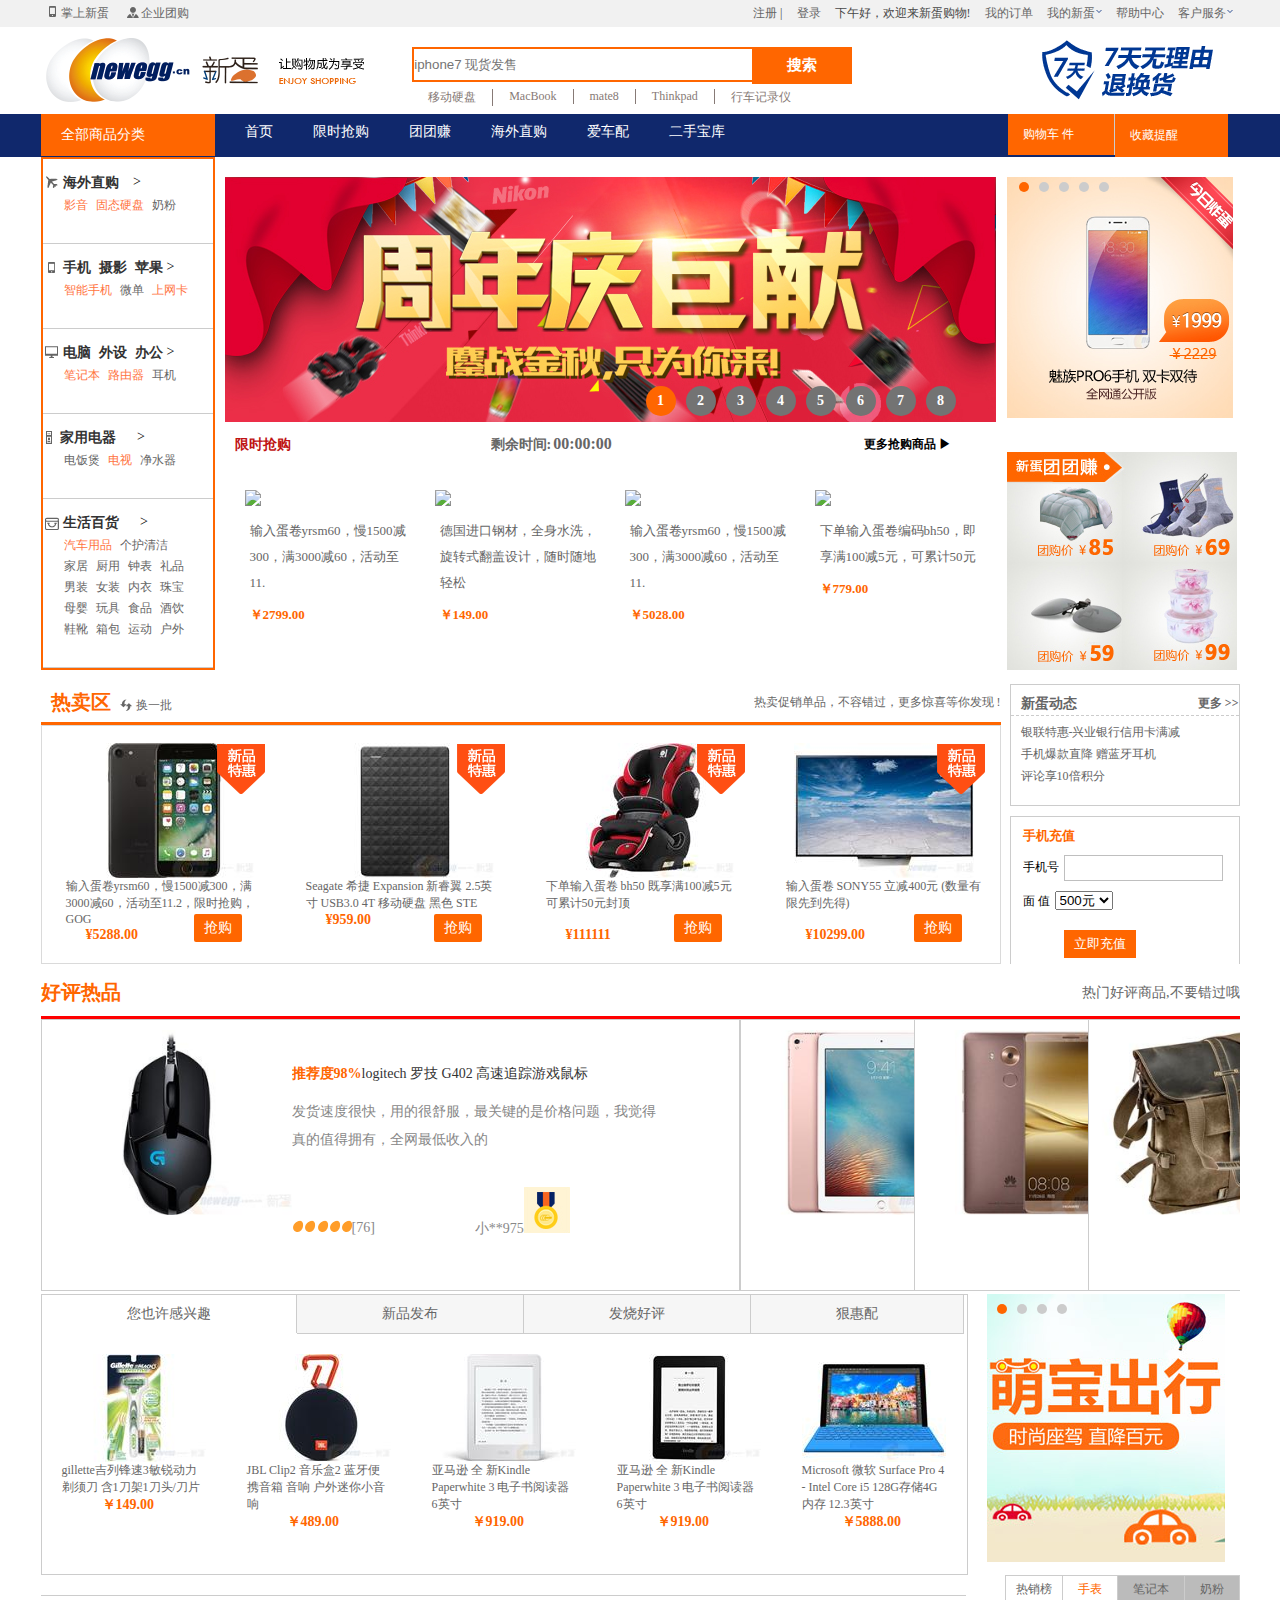
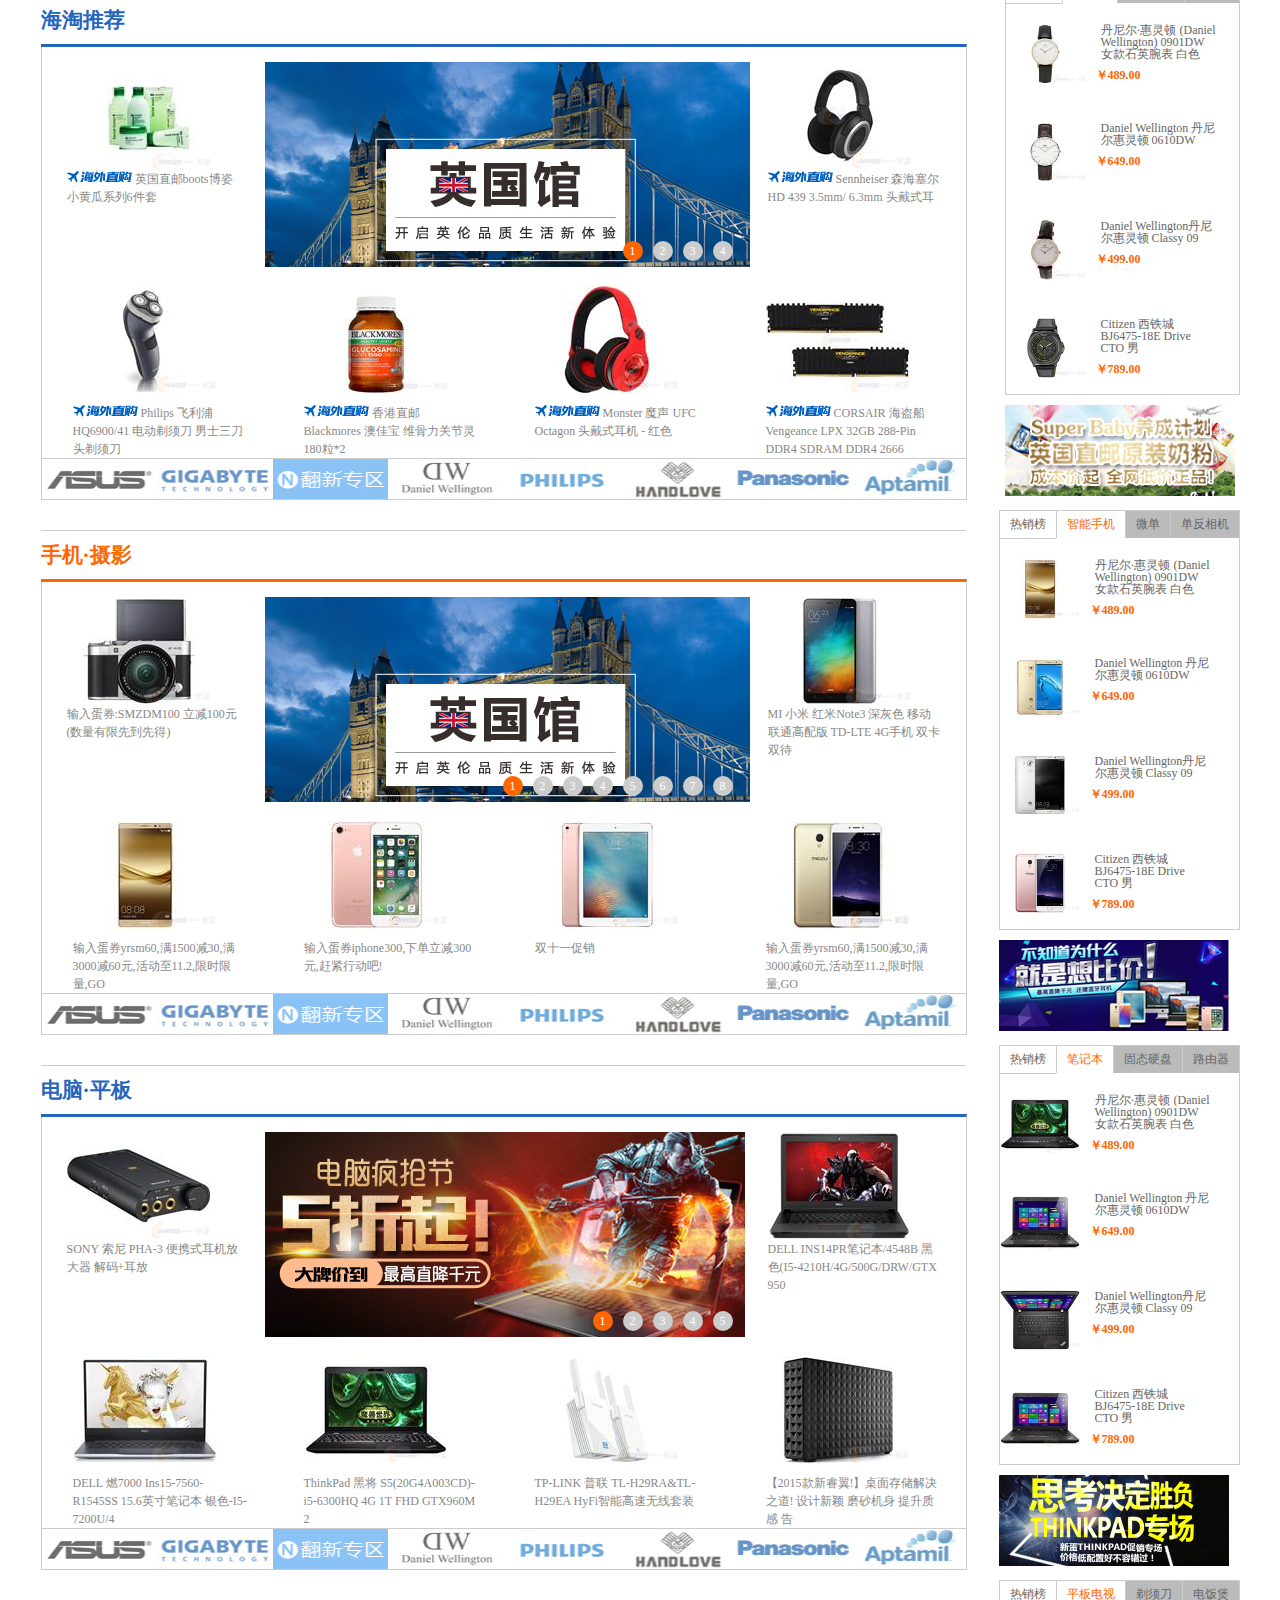
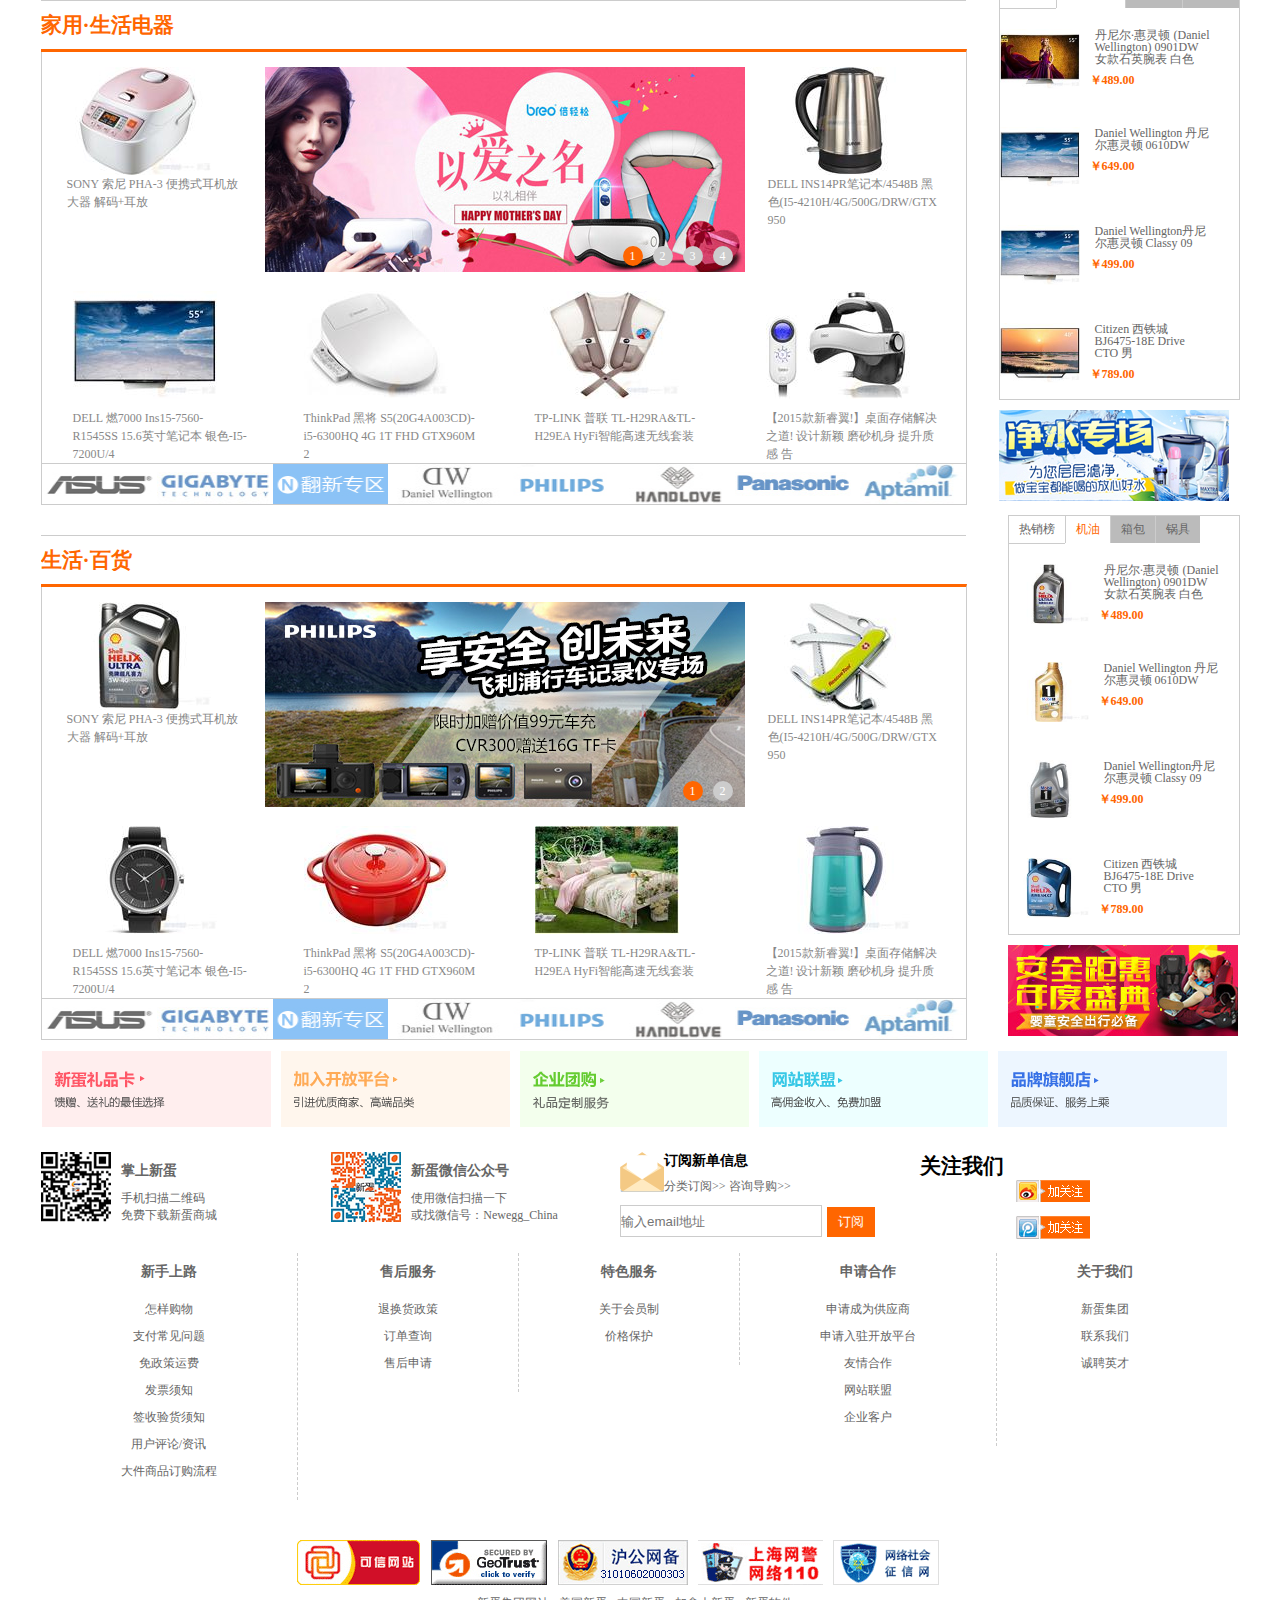
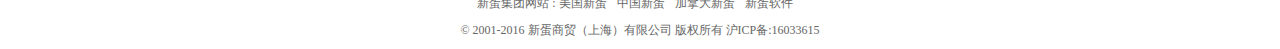
==== NewEgg/index.html @ 490540d7 "第一次提交" ====
<!DOCTYPE html>
<html>

	<head>
		<meta charset="utf-8" />
		<title>首页</title>
		<link rel="stylesheet" type="text/css" href="css/main.css" />
		<link rel="stylesheet" type="text/css" href="css/public.css" />
	</head>

	<body>
		<div id="header" style="cursor: pointer;">
			<div id="fw">
				<p class="a1">400-820-4400</p>
				<p class="a2">021-67072999</p>
				<p class="a3">每天9:00-18:00</p>
				<span class="a4">在线咨询</span>
				<span class="a5">邮寄我们</span>
			</div>
			<div id="myd">
				<p>请
					<a href="logIn.html">登录</a>后查看</p>
			</div>
			<div class="a1">
				<div class="center">
					<ul class="b1">
						<li class="c1">
							<a>掌上新蛋</a>
						</li>
						<li class="c2">
							<a>企业团购</a>
						</li>
					</ul>
					<ul class="b2">
						<li class="c1" id="fw1">
							<a>客户服务</a><img src="img/public/p1.png" /></li>
						<li>
							<a>帮助中心</a>
						</li>
						<li class="c2" id="myd1">
							<a>我的新蛋</a><img src="img/public/p1.png" /></li>
						<li>
							<a>我的订单</a>
						</li>
						<li>下午好，欢迎来新蛋购物!</li>
						<li>
							<a href="logIn.html">登录</a>
						</li>
						<li>
							<a href="register.html">注册</a>&nbsp;|</li>
					</ul>
				</div>
			</div>
			<div class="a2">
				<div class="center">
					<div class="b1">
						<input class="c1" type="text" placeholder="iphone7 现货发售" />
						<input class="c2" type="button" value="搜索" />
					</div>
					<div class="b2">
						<ul>
							<li>
								<a>移动硬盘</a>
							</li>
							<li>
								<a>MacBook</a>
							</li>
							<li>
								<a>mate8</a>
							</li>
							<li>
								<a>Thinkpad</a>
							</li>
							<li class="c1">
								<a>行车记录仪</a>
							</li>
						</ul>
					</div>
				</div>
			</div>
		</div>
		<div id="main">
			<div class="a1">
				<div class="center">
					<p>全部商品分类</p>
					<ul id="tz">
						<li>
							<a href="#">首页</a>
						</li>
						<li>
							<a href="shoppingList.html">限时抢购</a>
						</li>
						<li>
							<a href="shoppingList.html">团团赚</a>
						</li>
						<li>
							<a href="shoppingList.html">海外直购</a>
						</li>
						<li>
							<a href="shoppingList.html">爱车配</a>
						</li>
						<li>
							<a href="shoppingList.html">二手宝库</a>
						</li>
					</ul>
					<span class="b1"><a href="car.html">购物车&nbsp;件</a></span>
					<span class="b2">收藏提醒</span>
				</div>
			</div>
		</div>
		<div id="content">
			<div class="center">
				<div id="form">
					<div class="listBox listBox0"></div>
					<div class="listBox listBox1"></div>
					<div class="listBox listBox2"></div>
					<div class="listBox listBox3"></div>
					<div class="listBox listBox4"></div>
				</div>
				<div class="a1">
					<div class="b1">
						<ul id="list">
							<li>
								<div>
									<img src="img/main/a1.png" />
									<a>海外直购</a>&nbsp;&nbsp;&nbsp;&gt;
								</div>
								<a class="c1 c2" href="javascript:;">影音</a>
								<a class="c1" href="javascript:;">固态硬盘</a>
								<a href="javascript:;">奶粉</a>
							</li>
							<li>
								<div>
									<img src="img/main/a2.png" />
									<a>手机</a>
									<a>摄影</a>
									<a>苹果</a>&gt;
								</div>
								<a class="c1 c2" href="javascript:;">智能手机</a>
								<a href="javascript:;">微单</a>
								<a class="c1" href="javascript:;">上网卡</a>
							</li>
							<li>
								<div>
									<img src="img/main/a3.png" />
									<a>电脑</a>
									<a>外设</a>
									<a>办公</a>&gt;
								</div>
								<a class="c1 c2" href="javascript:;">笔记本</a>
								<a class="c1" href="javascript:;">路由器</a>
								<a href="javascript:;">耳机</a>
							</li>
							<li>
								<div>
									<img src="img/main/a4.png" />
									<a>家用电器 </a>&nbsp;&nbsp;&nbsp;&ensp;&gt;
								</div>
								<a class="c2" href="javascript:;">电饭煲</a>
								<a class="c1" href="javascript:;">电视</a>
								<a href="javascript:;">净水器</a>
							</li>
							<li>
								<div>
									<img src="img/main/a5.png" />
									<a>生活百货</a>&nbsp;&nbsp;&nbsp;&ensp;&gt;
								</div>
								<a class="c1 c2" href="javascript:;">汽车用品</a>
								<a href="javascript:;">个护清洁</a>
								<br />
								<a class="c2" href="javascript:;">家居</a>
								<a href="javascript:;">厨用</a>
								<a href="javascript:;">钟表</a>
								<a href="javascript:;">礼品</a>
								<br />
								<a class="c2" href="javascript:;">男装</a>
								<a href="javascript:;">女装</a>
								<a href="javascript:;">内衣</a>
								<a href="javascript:;">珠宝</a>
								<br />
								<a class="c2" href="javascript:;">母婴</a>
								<a href="javascript:;">玩具</a>
								<a href="javascript:;">食品</a>
								<a href="javascript:;">酒饮</a>
								<br />
								<a class="c2" href="javascript:;">鞋靴</a>
								<a href="javascript:;">箱包</a>
								<a href="javascript:;"> 运动</a>
								<a href="javascript:;">户外</a>
								<br />
							</li>
						</ul>
					</div>
					<div class="b2">
						<div class="c1">
							<div class="d1">
								<img id="pic" src="img/main/banner1.png" />
							</div>
							<div class="d2">
								<ul id="list1">
									<li style="background: #FF6600;">1</li>
									<li>2</li>
									<li>3</li>
									<li>4</li>
									<li>5</li>
									<li>6</li>
									<li>7</li>
									<li>8</li>
								</ul>
							</div>
						</div>
						<div class="c2">
							<div class="d1">
								<span class="e1">限时抢购</span>
								<span class="e2">剩余时间:</span>
								<span id="qg"></span>
								<a href="shoppingList.html">更多抢购商品 ▶</a>
							</div>
							<div id="count" class="d2"></div>
						</div>
					</div>
					<div class="b3">
						<div class="c1">
							<div class="d1">
								<img id="pic2" src="img/main/right1.png" />
							</div>
							<div class="d2">
								<ul id="list2">
									<li style="background: #FF6600;"></li>
									<li></li>
									<li></li>
									<li></li>
									<li></li>
								</ul>
							</div>
						</div>
						<div class="c2">
							<img src="img/main/right6.png" />
						</div>
					</div>
				</div>
				<div class="a2">
					<div class="hotLeft">
						<h2>
							热卖区
							<a id="other" href="javascript:;">
								换一批
							</a>
							<span>
								热卖促销单品，不容错过，更多惊喜等你发现 !
							</span>
						</h2>
						<div class="hotPic">
							<ul>
								<li id="none">
									<span class="iconR">
										<img src="img/hotWord/xpth.png"/>
									</span>
									<p class="img">
										<img src="img/main/hot1.png" />
									</p>
									<p class="title">
										<a href="detail.html">
											输入蛋卷yrsm60，慢1500减300，满3000减60，活动至11.2，限时抢购，GOG
										</a>
									</p>
									<p class="price">¥5288.00</p>
									<a href="javascript:;" class="buy">
										抢购
									</a>
								</li>
								<li>
									<span class="iconR">
										<img src="img/hotWord/xpth.png"/>
									</span>
									<p class="img">
										<img src="img/main/hot2.png" />
									</p>
									<p class="title">
										<a href="javascript:;">
											Seagate 希捷 Expansion 新睿翼 2.5英寸 USB3.0 4T 移动硬盘 黑色 STE
										</a>
									</p>
									<p class="price">¥959.00</p>
									<a href="javascript:;" class="buy">
										抢购
									</a>
								</li>
								<li>
									<span class="iconR">
										<img src="img/hotWord/xpth.png"/>
									</span>
									<p class="img">
										<img src="img/main/hot3.png" />
									</p>
									<p class="title" style="padding-bottom: 15px;">
										<a href="javascript:;">
											下单输入蛋卷 bh50 既享满100减5元 可累计50元封顶
										</a>
									</p>
									<p class="price">¥111111</p>
									<a href="javascript:;" class="buy">
										抢购
									</a>
								</li>
								<li>
									<span class="iconR">
										<img src="img/hotWord/xpth.png"/>
									</span>
									<p class="img">
										<img src="img/main/hot4.png" />
									</p>
									<p class="title" style="padding-bottom: 15px;">
										<a href="javascript:;">
											输入蛋卷 SONY55 立减400元 (数量有限先到先得)
										</a>
									</p>
									<p class="price">¥10299.00</p>
									<a href="javascript:;" class="buy">
										抢购
									</a>
								</li>
								<li>
									<span class="iconR">
										<img src="img/hotWord/xpth.png"/>
									</span>
									<p class="img">
										<img src="img/main/hot5.png" />
									</p>
									<p class="title" style="padding-bottom: 15px;">
										<a href="javascript:;">
											FUJIFILM 富士 X-T2 XF 18-55mm 微单电套机 2430万像素 4K镁合金防
										</a>
									</p>
									<p class="price">¥13200.00</p>
									<a href="javascript:;" class="buy">
										抢购
									</a>
								</li>
							</ul>
						</div>
					</div>
					<div class="hotRight">
						<div class="newThing">
							<h5>
								新蛋动态
								<a href="javascript:;">
									更多 >>
								</a>
							</h5>
							<ul>
								<li>
									<a href="javascript:;">
										银联特惠-兴业银行信用卡满减
									</a>
								</li>
								<li>
									<a href="javascript:;">
										手机爆款直降 赠蓝牙耳机
									</a>
								</li>
								<li>
									<a href="javascript:;">
										评论享10倍积分
									</a>
								</li>
							</ul>
						</div>
						<div class="telCharge">
							<p class="tit">
								手机充值
							</p>
							<p class="num">
								<span>
									手机号
								</span>
								<input type="text" id="" value="" />
							</p>
							<p class="money">
								<span>
									面&nbsp;值
								</span>
								<span>
									<select name="">
										<option value="">500元</option>
										<option value="">300元</option>
										<option value="">200元</option>
										<option value="">100元</option>
										<option value="">50元</option>
										<option value="">20元</option>
										<option value="">10元</option>
									</select>
								</span>
							</p><br />
							<input type="button" class="btn" value="立即充值" />
						</div>
					</div>
				</div>
				<div class="a3">
					<div class="b1">
						<span class="c1">好评热品</span>
						<span class="c2">热门好评商品,不要错过哦</span>
					</div>
					<div class="b2" id="hot">
						<div class="c1">
							<div class="d1">
								<img src="img/main/hp1.png" />
							</div>
							<div class="d2">
								<p>
									<span class="e1">推荐度98%</span> logitech 罗技 G402 高速追踪游戏鼠标
								</p>
								<span>发货速度很快，用的很舒服，最关键的是价格问题，我觉得真的值得拥有，全网最低收入的</span>
								<span class="e2"><img src="img/main/hp5.png"/>[76]</span>
								<span class="e3">小**975<img src="img/main/tb.png" /></span>
							</div>
						</div>
						<div class="c2">
							<div class="d1">
								<img src="img/main/hp2.png" />
							</div>
							<div class="d2">
								<p>
									<span class="e1">推荐度100%</span> Apple 苹果 iPad Pro WLAN版 9.7英寸 128...
								</p>
								<span>包装非常好，非常漂亮的东西！第一次用苹果家的东西，对系统还不太熟悉，但是用起来非常流畅。游戏玩起来很好。屏幕大看起来也舒服。电量也十分充足!重要的是送货好快，第二天早上就收到了</span>
								<span class="e2"><img src="img/main/hp5.png"/>[76]</span>
								<span class="e3">小**975<img src="img/main/tb.png" /></span>
							</div>
						</div>
						<div class="c3">
							<div class="d1">
								<img src="img/main/hp3.png" />
							</div>
							<div class="d2">
								<p>
									<span class="e1">推荐度98%</span> logitech 罗技 G402 高速追踪游戏鼠标
								</p>
								<span>发货速度很快，用的很舒服，最关键的是价格问题，我觉得真的值得拥有，全网最低收入的</span>
								<span class="e2"><img src="img/main/hp5.png"/>[76]</span>
								<span class="e3">小**975<img src="img/main/tb.png" /></span>
							</div>
						</div>
						<div class="c4">
							<div class="d1">
								<img src="img/main/hp4.png" />
							</div>
							<div class="d2">
								<p>
									<span class="e1">推荐度98%</span> logitech 罗技 G402 高速追踪游戏鼠标
								</p>
								<span>发货速度很快，用的很舒服，最关键的是价格问题，我觉得真的值得拥有，全网最低收入的</span>
								<span class="e2"><img src="img/main/hp5.png"/>[76]</span>
								<span class="e3">小**975<img src="img/main/tb.png" /></span>
							</div>
						</div>

					</div>
				</div>
				<div class="a4">
					<div class="b1" id="go">
						<div class="c1">
							<ul id="aul">
								<li class="d1">您也许感兴趣</li>
								<li>新品发布</li>
								<li>发烧好评</li>
								<li>狠惠配</li>
							</ul>
						</div>
						<div id="hotgoods" class="c2">
							<div class="d1">
								<div class="e1">
									<img src="img/main/hotgoods1.png" />
									<p>gillette吉列锋速3敏锐动力剃须刀 含1刀架1刀头/刀片</p>
									<span>￥149.00</span>
								</div>
								<div class="e2">
									<img src="img/main/hotgoods2.png" />
									<p>JBL Clip2 音乐盒2 蓝牙便携音箱 音响 户外迷你小音响 </p>
									<span>￥489.00</span>
								</div>
								<div class="e3">
									<img src="img/main/hotgoods3.png" />
									<p>亚马逊 全 新Kindle Paperwhite 3 电子书阅读器 6英寸 </p>
									<span>￥919.00</span>
								</div>
								<div class="e4">
									<img src="img/main/hotgoods4.png" />
									<p>亚马逊 全 新Kindle Paperwhite 3 电子书阅读器 6英寸</p>
									<span>￥919.00</span>
								</div>
								<div class="e5">
									<img src="img/main/hotgoods5.png" />
									<p>Microsoft 微软 Surface Pro 4 - Intel Core i5 128G存储4G内存 12.3英寸</p>
									<span>￥5888.00</span>
								</div>
							</div>
							<div class="d2">
								<div class="e1">
									<img src="img/main/hotgoods6.png" />
									<p>Canon 佳能 EOS 80D 单反相机 含 EF-S 18-135mm f/</p>
									<span>￥8569.00</span>
								</div>
								<div class="e2">
									<img src="img/main/hotgoods7.png" />
									<p>APPLE 苹果 iPhone7 A1660 银色 128G 移动联通电信4G </p>
									<span>￥5988.00</span>
								</div>
								<div class="e3">
									<img src="img/main/hotgoods8.png" />
									<p>Lowepro 乐摄宝 DroneGuard Kit 运动摄影包 棕色 可装</p>
									<span>￥599.00</span>
								</div>
								<div class="e4">
									<img src="img/main/hotgoods9.png" />
									<p>JmGO 坚果 G1S 智能高清 家用投影机(3D投影电视 微型投影仪 智能影院)</p>
									<span>￥3349.00</span>
								</div>
								<div class="e5">
									<img src="img/main/hotgoods10.png" />
									<p>PHILIPS 飞利浦 剃须刀 RQ1150</p>
									<span>￥24.60</span>
								</div>
							</div>
							<div class="d3">
								<div class="e1">
									<img src="img/main/hotgoods11.png" />
									<p>Beats Solo2 Wireless 头戴式贴耳蓝牙耳机 红色</p>
									<span>￥1599.00</span>
								</div>
								<div class="e2">
									<img src="img/main/hotgoods12.png" />
									<p>Logitech 罗技 G900 有线/无线 双模式 游戏鼠标 RGB 鼠标</p>
									<span>￥819.00</span>
								</div>
								<div class="e3">
									<img src="img/main/hotgoods13.png" />
									<p>Apple Watch Sport Series 1 智能手表(42毫米银色铝金</p>
									<span>￥2488.00</span>
								</div>
								<div class="e4">
									<img src="img/main/hotgoods14.png" />
									<p>National Geographic 国家地理 NG A8121 非洲系列 中</p>
									<span>￥720.00</span>
								</div>
							</div>
							<div class="d4">
								<div class="e1">
									<img src="img/main/hotgoods15.png" />
									<p>Canon 佳能 EOS 80D 单反相机 含 EF-S 18-200mm f/</p>
									<span>￥8769.00</span>
								</div>
								<div class="e2">
									<img src="img/main/hotgoods16.png" />
									<p>Bose SoundLink Mini II 蓝牙无线音箱2代 - 白色</p>
									<span>￥1159.00</span>
								</div>
							</div>
						</div>
					</div>
					<div class="b2">
						<ul id="l" class="c1">
							<li class="d1"></li>
							<li></li>
							<li></li>
							<li></li>
						</ul>
						<img id="goo" src="img/main/l1.png" />
					</div>
				</div>
				<div class="a5">
					<div class="b1">
						<h2>海淘推荐</h2>
						<div class="c1">
							<div class="d1">
								<ul>
									<li>
										<img class="e1" src="img/main/ht1.jpg" />
										<p><img src="img/main/ht0.png" />
											<a>英国直邮boots博姿小黄瓜系列6件套</a>
										</p>
									</li>
									<li id="ht" class="e2">
										<ul>
											<li class="f1">1</li>
											<li>2</li>
											<li>3</li>
											<li>4</li>
										</ul>
										<img src="img/main/lb1.jpg" />
									</li>
									<li class="e3">
										<img class="e1" src="img/main/ht2.jpg" />
										<p><img src="img/main/ht0.png" />
											<a> Sennheiser 森海塞尔 HD 439 3.5mm/ 6.3mm 头戴式耳</a>
										</p>
									</li>
								</ul>
							</div>
							<div class="d2">
								<ul>
									<li>
										<img class="e1" src="img/main/ht3.jpg" />
										<p><img src="img/main/ht0.png" />
											<a>Philips 飞利浦 HQ6900/41 电动剃须刀 男士三刀头剃须刀 </a>
										</p>
									</li>
									<li>
										<img class="e1" src="img/main/ht4.jpg" />
										<p><img src="img/main/ht0.png" />
											<a>香港直邮 Blackmores 澳佳宝 维骨力关节灵180粒*2</a>
										</p>
									</li>
									<li>
										<img class="e1" src="img/main/ht5.jpg" />
										<p><img src="img/main/ht0.png" />
											<a>Monster 魔声 UFC Octagon 头戴式耳机 - 红色</a>
										</p>
									</li>
									<li class="e2">
										<img class="e1" src="img/main/ht6.jpg" />
										<p><img src="img/main/ht0.png" />
											<a>CORSAIR 海盗船 Vengeance LPX 32GB 288-Pin DDR4 SDRAM DDR4 2666</a>
										</p>
									</li>
								</ul>
							</div>
							<div class="d3">
								<a><img src="img/middleIcon/listTwoLogo/asus.jpg" /></a>
								<a><img src="img/middleIcon/listTwoLogo/logo2.jpg" /></a>
								<a><img src="img/middleIcon/listTwoLogo/fanxin-2.jpg" /></a>
								<a><img src="img/middleIcon/listTwoLogo/logo1.jpg" /></a>
								<a><img src="img/middleIcon/listTwoLogo/philip.jpg" /></a>
								<a><img src="img/middleIcon/listTwoLogo/handlove.jpg" /></a>
								<a><img src="img/middleIcon/listTwoLogo/panasonic.jpg" /></a>
								<a><img src="img/middleIcon/listTwoLogo/logo3.jpg" /></a>
							</div>
						</div>
					</div>
					<div class="b2">
						<div class="c1">
							<p id="rx"><span>热销榜</span>
								<a class="d1">手表</a>
								<a>笔记本</a>
								<a>奶粉</a>
							</p>
							<div id="rxl">
								<ul class="d2">
									<li>
										<img src="img/main/htr1.jpg" />
										<a>丹尼尔·惠灵顿 (Daniel Wellington) 0901DW 女款石英腕表 白色</a>
										<span>￥489.00</span>
									</li>
									<li>
										<img src="img/main/htr2.jpg" />
										<a>Daniel Wellington 丹尼尔惠灵顿 0610DW </a>
										<span>￥649.00</span>
									</li>
									<li>
										<img src="img/main/htr3.jpg" />
										<a>Daniel Wellington丹尼尔惠灵顿 Classy 09</a>
										<span>￥499.00</span>
									</li>
									<li>
										<img src="img/main/htr4.jpg" />
										<a>Citizen 西铁城 BJ6475-18E Drive CTO 男</a>
										<span>￥789.00</span>
									</li>
								</ul>
								<ul>
									<li>
										<img src="img/main/htr5.jpg" />
										<a>翻新: Lenovo ThinkPad T420 i5-2520M 2.</a>
										<span>￥1519.00</span>
									</li>
									<li>
										<img src="img/main/htr6.jpg" />
										<a>翻新: ThinkPad X220 i5 (2nd Gen) 2.5 GH</a>
										<span>￥1559.00</span>
									</li>
									<li>
										<img src="img/main/htr7.jpg" />
										<a>翻新: HP 惠普 Laptop EliteBook 8470P 3rd </a>
										<span>￥2899.00</span>
									</li>
									<li>
										<img src="img/main/htr8.jpg" />
										<a>HP 惠普 Laptop 250 G5 (X9U07UT#ABA) </a>
										<span>￥3619.00</span>
									</li>
								</ul>
								<ul>
									<li>
										<img src="img/main/htr9.jpg" />
										<a>英国直邮英国原装爱他美 4段 2岁+ 奶粉8</a>
										<span>￥575.00</span>
									</li>
									<li>
										<img src="img/main/htr10.jpg" />
										<a>英国直邮英国原装爱他美 3段 1岁+ 奶粉9</a>
										<span>￥300.00</span>
									</li>
									<li>
										<img src="img/main/htr11.jpg" />
										<a>英国直邮英国原装牛栏 4段 2-3岁 奶粉80</a>
										<span>￥813.00</span>
									</li>
									<li>
										<img src="img/main/htr12.jpg" />
										<a>英国直邮英国原装爱他美 3段 1岁+ 奶粉</a>
										<span>￥444.00</span>
									</li>
								</ul>
							</div>
						</div>
						<div class="c2">
							<img src="img/main/htr.jpg" />
						</div>
					</div>
				</div>
				<div class="a6">
					<div class="b1">
						<h2>手机·摄影</h2>
						<div class="c1">
							<div class="d1">
								<ul>
									<li>
										<img class="e1" src="img/main/a61.jpg" />
										<p>
											<a>输入蛋券:SMZDM100 立减100元 (数量有限先到先得)</a>
										</p>
									</li>
									<li id="ht1" class="e2">
										<ul>
											<li class="f1">1</li>
											<li>2</li>
											<li>3</li>
											<li>4</li>
											<li>5</li>
											<li>6</li>
											<li>7</li>
											<li>8</li>
										</ul>
										<img src="img/main/lb1.jpg" />
									</li>
									<li class="e3">
										<img class="e1" src="img/main/a62.jpg" />
										<p>
											<a>MI 小米 红米Note3 深灰色 移动联通高配版 TD-LTE 4G手机 双卡双待 </a>
										</p>
									</li>
								</ul>
							</div>
							<div class="d2">
								<ul>
									<li>
										<img class="e1" src="img/main/a63.jpg" />
										<p>
											<a>输入蛋券yrsm60,满1500减30,满3000减60元,活动至11.2,限时限量,GO</a>
										</p>
									</li>
									<li>
										<img class="e1" src="img/main/a64.jpg" />
										<p>
											<a>输入蛋券iphone300,下单立减300元,赶紧行动吧!</a>
										</p>
									</li>
									<li>
										<img class="e1" src="img/main/a65.jpg" />
										<p>
											<a>双十一促销</a>
										</p>
									</li>
									<li class="e2">
										<img class="e1" src="img/main/a66.jpg" />
										<p>
											<a>输入蛋券yrsm60,满1500减30,满3000减60元,活动至11.2,限时限量,GO</a>
										</p>
									</li>
								</ul>
							</div>
							<div class="d3">
								<a><img src="img/middleIcon/listTwoLogo/asus.jpg" /></a>
								<a><img src="img/middleIcon/listTwoLogo/logo2.jpg" /></a>
								<a><img src="img/middleIcon/listTwoLogo/fanxin-2.jpg" /></a>
								<a><img src="img/middleIcon/listTwoLogo/logo1.jpg" /></a>
								<a><img src="img/middleIcon/listTwoLogo/philip.jpg" /></a>
								<a><img src="img/middleIcon/listTwoLogo/handlove.jpg" /></a>
								<a><img src="img/middleIcon/listTwoLogo/panasonic.jpg" /></a>
								<a><img src="img/middleIcon/listTwoLogo/logo3.jpg" /></a>
							</div>
						</div>
					</div>
					<div class="b2">
						<div class="c1">
							<p id="rx"><span>热销榜</span>
								<a class="d1">智能手机</a>
								<a>微单</a>
								<a>单反相机</a>
							</p>
							<div id="rxl">
								<ul class="d2">
									<li>
										<img src="img/main/a6r1.jpg" />
										<a>丹尼尔·惠灵顿 (Daniel Wellington) 0901DW 女款石英腕表 白色</a>
										<span>￥489.00</span>
									</li>
									<li>
										<img src="img/main/a6r2.jpg" />
										<a>Daniel Wellington 丹尼尔惠灵顿 0610DW </a>
										<span>￥649.00</span>
									</li>
									<li>
										<img src="img/main/a6r3.jpg" />
										<a>Daniel Wellington丹尼尔惠灵顿 Classy 09</a>
										<span>￥499.00</span>
									</li>
									<li>
										<img src="img/main/a6r4.jpg" />
										<a>Citizen 西铁城 BJ6475-18E Drive CTO 男</a>
										<span>￥789.00</span>
									</li>
								</ul>
								<ul>
									<li>
										<img src="img/main/a6r5.jpg" />
										<a>翻新: Lenovo ThinkPad T420 i5-2520M 2.</a>
										<span>￥1519.00</span>
									</li>
									<li>
										<img src="img/main/a6r6.jpg" />
										<a>翻新: ThinkPad X220 i5 (2nd Gen) 2.5 GH</a>
										<span>￥1559.00</span>
									</li>
									<li>
										<img src="img/main/a6r7.jpg" />
										<a>翻新: HP 惠普 Laptop EliteBook 8470P 3rd </a>
										<span>￥2899.00</span>
									</li>
									<li>
										<img src="img/main/a6r8.jpg" />
										<a>HP 惠普 Laptop 250 G5 (X9U07UT#ABA) </a>
										<span>￥3619.00</span>
									</li>
								</ul>
								<ul>
									<li>
										<img src="img/main/a6r9.jpg" />
										<a>英国直邮英国原装爱他美 4段 2岁+ 奶粉8</a>
										<span>￥575.00</span>
									</li>
									<li>
										<img src="img/main/a6r10.jpg" />
										<a>英国直邮英国原装爱他美 3段 1岁+ 奶粉9</a>
										<span>￥300.00</span>
									</li>
									<li>
										<img src="img/main/a6r11.jpg" />
										<a>英国直邮英国原装牛栏 4段 2-3岁 奶粉80</a>
										<span>￥813.00</span>
									</li>
									<li>
										<img src="img/main/a6r12.jpg" />
										<a>英国直邮英国原装爱他美 3段 1岁+ 奶粉</a>
										<span>￥444.00</span>
									</li>
								</ul>
							</div>
						</div>
						<div class="c2">
							<img src="img/main/a67.jpg" />
						</div>
					</div>
				</div>
				<div class="a7">
					<div class="b1">
						<h2>电脑·平板</h2>
						<div class="c1">
							<div class="d1">
								<ul>
									<li>
										<img class="e1" src="img/main/a71.jpg" />
										<p>
											<a>SONY 索尼 PHA-3 便携式耳机放大器 解码+耳放</a>
										</p>
									</li>
									<li id="ht3" class="e2">
										<ul>
											<li class="f1">1</li>
											<li>2</li>
											<li>3</li>
											<li>4</li>
											<li>5</li>
										</ul>
										<img style="width: 480px;height: 205px;" src="img/main/lb31.jpg" />
									</li>
									<li class="e3">
										<img class="e1" src="img/main/a72.jpg" />
										<p>
											<a>DELL INS14PR笔记本/4548B 黑色(I5-4210H/4G/500G/DRW/GTX 950 </a>
										</p>
									</li>
								</ul>
							</div>
							<div class="d2">
								<ul>
									<li>
										<img class="e1" src="img/main/a73.jpg" />
										<p>
											<a>DELL 燃7000 Ins15-7560-R1545SS 15.6英寸笔记本 银色-I5-7200U/4</a>
										</p>
									</li>
									<li>
										<img class="e1" src="img/main/a74.jpg" />
										<p>
											<a>ThinkPad 黑将 S5(20G4A003CD)-i5-6300HQ 4G 1T FHD GTX960M 2</a>
										</p>
									</li>
									<li>
										<img class="e1" src="img/main/a75.jpg" />
										<p>
											<a>TP-LINK 普联 TL-H29RA&TL-H29EA HyFi智能高速无线套装</a>
										</p>
									</li>
									<li class="e2">
										<img class="e1" src="img/main/a76.jpg" />
										<p>
											<a>【2015款新睿翼!】桌面存储解决之道! 设计新颖 磨砂机身 提升质感 告</a>
										</p>
									</li>
								</ul>
							</div>
							<div class="d3">
								<a><img src="img/middleIcon/listTwoLogo/asus.jpg" /></a>
								<a><img src="img/middleIcon/listTwoLogo/logo2.jpg" /></a>
								<a><img src="img/middleIcon/listTwoLogo/fanxin-2.jpg" /></a>
								<a><img src="img/middleIcon/listTwoLogo/logo1.jpg" /></a>
								<a><img src="img/middleIcon/listTwoLogo/philip.jpg" /></a>
								<a><img src="img/middleIcon/listTwoLogo/handlove.jpg" /></a>
								<a><img src="img/middleIcon/listTwoLogo/panasonic.jpg" /></a>
								<a><img src="img/middleIcon/listTwoLogo/logo3.jpg" /></a>
							</div>
						</div>
					</div>
					<div class="b2">
						<div class="c1">
							<p id="rx"><span>热销榜</span>
								<a class="d1">笔记本</a>
								<a>固态硬盘</a>
								<a>路由器</a>
							</p>
							<div id="rxl">
								<ul class="d2">
									<li>
										<img src="img/main/a7r1.jpg" />
										<a>丹尼尔·惠灵顿 (Daniel Wellington) 0901DW 女款石英腕表 白色</a>
										<span>￥489.00</span>
									</li>
									<li>
										<img src="img/main/a7r2.jpg" />
										<a>Daniel Wellington 丹尼尔惠灵顿 0610DW </a>
										<span>￥649.00</span>
									</li>
									<li>
										<img src="img/main/a7r3.jpg" />
										<a>Daniel Wellington丹尼尔惠灵顿 Classy 09</a>
										<span>￥499.00</span>
									</li>
									<li>
										<img src="img/main/a7r4.jpg" />
										<a>Citizen 西铁城 BJ6475-18E Drive CTO 男</a>
										<span>￥789.00</span>
									</li>
								</ul>
								<ul>
									<li>
										<img src="img/main/a7r5.jpg" />
										<a>翻新: Lenovo ThinkPad T420 i5-2520M 2.</a>
										<span>￥1519.00</span>
									</li>
									<li>
										<img src="img/main/a7r6.jpg" />
										<a>翻新: ThinkPad X220 i5 (2nd Gen) 2.5 GH</a>
										<span>￥1559.00</span>
									</li>
									<li>
										<img src="img/main/a7r7.jpg" />
										<a>翻新: HP 惠普 Laptop EliteBook 8470P 3rd </a>
										<span>￥2899.00</span>
									</li>
									<li>
										<img src="img/main/a7r8.jpg" />
										<a>HP 惠普 Laptop 250 G5 (X9U07UT#ABA) </a>
										<span>￥3619.00</span>
									</li>
								</ul>
								<ul>
									<li>
										<img src="img/main/a7r9.jpg" />
										<a>英国直邮英国原装爱他美 4段 2岁+ 奶粉8</a>
										<span>￥575.00</span>
									</li>
									<li>
										<img src="img/main/a7r10.jpg" />
										<a>英国直邮英国原装爱他美 3段 1岁+ 奶粉9</a>
										<span>￥300.00</span>
									</li>
									<li>
										<img src="img/main/a7r11.jpg" />
										<a>英国直邮英国原装牛栏 4段 2-3岁 奶粉80</a>
										<span>￥813.00</span>
									</li>
									<li>
										<img src="img/main/a7r12.jpg" />
										<a>英国直邮英国原装爱他美 3段 1岁+ 奶粉</a>
										<span>￥444.00</span>
									</li>
								</ul>
							</div>
						</div>
						<div class="c2">
							<img src="img/main/z1.jpg" />
						</div>
					</div>
				</div>
				<div class="a8">
					<div class="b1">
						<h2>家用·生活电器</h2>
						<div class="c1">
							<div class="d1">
								<ul>
									<li>
										<img class="e1" src="img/main/a81.jpg" />
										<p>
											<a>SONY 索尼 PHA-3 便携式耳机放大器 解码+耳放</a>
										</p>
									</li>
									<li id="ht2" class="e2">
										<ul>
											<li class="f1">1</li>
											<li>2</li>
											<li>3</li>
											<li>4</li>
										</ul>
										<img src="img/main/lb41.jpg" />
									</li>
									<li class="e3">
										<img class="e1" src="img/main/a82.jpg" />
										<p>
											<a>DELL INS14PR笔记本/4548B 黑色(I5-4210H/4G/500G/DRW/GTX 950 </a>
										</p>
									</li>
								</ul>
							</div>
							<div class="d2">
								<ul>
									<li>
										<img class="e1" src="img/main/a83.jpg" />
										<p>
											<a>DELL 燃7000 Ins15-7560-R1545SS 15.6英寸笔记本 银色-I5-7200U/4</a>
										</p>
									</li>
									<li>
										<img class="e1" src="img/main/a84.jpg" />
										<p>
											<a>ThinkPad 黑将 S5(20G4A003CD)-i5-6300HQ 4G 1T FHD GTX960M 2</a>
										</p>
									</li>
									<li>
										<img class="e1" src="img/main/a85.jpg" />
										<p>
											<a>TP-LINK 普联 TL-H29RA&TL-H29EA HyFi智能高速无线套装</a>
										</p>
									</li>
									<li class="e2">
										<img class="e1" src="img/main/a86.jpg" />
										<p>
											<a>【2015款新睿翼!】桌面存储解决之道! 设计新颖 磨砂机身 提升质感 告</a>
										</p>
									</li>
								</ul>
							</div>
							<div class="d3">
								<a><img src="img/middleIcon/listTwoLogo/asus.jpg" /></a>
								<a><img src="img/middleIcon/listTwoLogo/logo2.jpg" /></a>
								<a><img src="img/middleIcon/listTwoLogo/fanxin-2.jpg" /></a>
								<a><img src="img/middleIcon/listTwoLogo/logo1.jpg" /></a>
								<a><img src="img/middleIcon/listTwoLogo/philip.jpg" /></a>
								<a><img src="img/middleIcon/listTwoLogo/handlove.jpg" /></a>
								<a><img src="img/middleIcon/listTwoLogo/panasonic.jpg" /></a>
								<a><img src="img/middleIcon/listTwoLogo/logo3.jpg" /></a>
							</div>
						</div>
					</div>
					<div class="b2">
						<div class="c1">
							<p id="rx"><span>热销榜</span>
								<a class="d1">平板电视</a>
								<a>剃须刀</a>
								<a>电饭煲</a>
							</p>
							<div id="rxl">
								<ul class="d2">
									<li>
										<img src="img/main/a8r1.jpg" />
										<a>丹尼尔·惠灵顿 (Daniel Wellington) 0901DW 女款石英腕表 白色</a>
										<span>￥489.00</span>
									</li>
									<li>
										<img src="img/main/a8r2.jpg" />
										<a>Daniel Wellington 丹尼尔惠灵顿 0610DW </a>
										<span>￥649.00</span>
									</li>
									<li>
										<img src="img/main/a8r3.jpg" />
										<a>Daniel Wellington丹尼尔惠灵顿 Classy 09</a>
										<span>￥499.00</span>
									</li>
									<li>
										<img src="img/main/a8r4.jpg" />
										<a>Citizen 西铁城 BJ6475-18E Drive CTO 男</a>
										<span>￥789.00</span>
									</li>
								</ul>
								<ul>
									<li>
										<img src="img/main/a8r5.jpg" />
										<a>翻新: Lenovo ThinkPad T420 i5-2520M 2.</a>
										<span>￥1519.00</span>
									</li>
									<li>
										<img src="img/main/a8r6.jpg" />
										<a>翻新: ThinkPad X220 i5 (2nd Gen) 2.5 GH</a>
										<span>￥1559.00</span>
									</li>
									<li>
										<img src="img/main/a8r7.jpg" />
										<a>翻新: HP 惠普 Laptop EliteBook 8470P 3rd </a>
										<span>￥2899.00</span>
									</li>
									<li>
										<img src="img/main/a8r8.jpg" />
										<a>HP 惠普 Laptop 250 G5 (X9U07UT#ABA) </a>
										<span>￥3619.00</span>
									</li>
								</ul>
								<ul>
									<li>
										<img src="img/main/a8r9.jpg" />
										<a>英国直邮英国原装爱他美 4段 2岁+ 奶粉8</a>
										<span>￥575.00</span>
									</li>
									<li>
										<img src="img/main/a8r10.jpg" />
										<a>英国直邮英国原装爱他美 3段 1岁+ 奶粉9</a>
										<span>￥300.00</span>
									</li>
									<li>
										<img src="img/main/a8r11.jpg" />
										<a>英国直邮英国原装牛栏 4段 2-3岁 奶粉80</a>
										<span>￥813.00</span>
									</li>
									<li>
										<img src="img/main/a8r12.jpg" />
										<a>英国直邮英国原装爱他美 3段 1岁+ 奶粉</a>
										<span>￥444.00</span>
									</li>
								</ul>
							</div>
						</div>
						<div class="c2">
							<img src="img/main/z2.jpg" />
						</div>
					</div>
				</div>
				<div class="a9">
					<div class="b1">
						<h2>生活·百货</h2>
						<div class="c1">
							<div class="d1">
								<ul>
									<li>
										<img class="e1" src="img/main/a91.jpg" />
										<p>
											<a>SONY 索尼 PHA-3 便携式耳机放大器 解码+耳放</a>
										</p>
									</li>
									<li id="ht5" class="e2">
										<ul>
											<li class="f1">1</li>
											<li>2</li>
										</ul>
										<img src="img/main/lb51.jpg" />
									</li>
									<li class="e3">
										<img class="e1" src="img/main/a92.jpg" />
										<p>
											<a>DELL INS14PR笔记本/4548B 黑色(I5-4210H/4G/500G/DRW/GTX 950 </a>
										</p>
									</li>
								</ul>
							</div>
							<div class="d2">
								<ul>
									<li>
										<img class="e1" src="img/main/a93.jpg" />
										<p>
											<a>DELL 燃7000 Ins15-7560-R1545SS 15.6英寸笔记本 银色-I5-7200U/4</a>
										</p>
									</li>
									<li>
										<img class="e1" src="img/main/a94.jpg" />
										<p>
											<a>ThinkPad 黑将 S5(20G4A003CD)-i5-6300HQ 4G 1T FHD GTX960M 2</a>
										</p>
									</li>
									<li>
										<img class="e1" src="img/main/a95.jpg" />
										<p>
											<a>TP-LINK 普联 TL-H29RA&TL-H29EA HyFi智能高速无线套装</a>
										</p>
									</li>
									<li class="e2">
										<img class="e1" src="img/main/a96.jpg" />
										<p>
											<a>【2015款新睿翼!】桌面存储解决之道! 设计新颖 磨砂机身 提升质感 告</a>
										</p>
									</li>
								</ul>
							</div>
							<div class="d3">
								<a><img src="img/middleIcon/listTwoLogo/asus.jpg" /></a>
								<a><img src="img/middleIcon/listTwoLogo/logo2.jpg" /></a>
								<a><img src="img/middleIcon/listTwoLogo/fanxin-2.jpg" /></a>
								<a><img src="img/middleIcon/listTwoLogo/logo1.jpg" /></a>
								<a><img src="img/middleIcon/listTwoLogo/philip.jpg" /></a>
								<a><img src="img/middleIcon/listTwoLogo/handlove.jpg" /></a>
								<a><img src="img/middleIcon/listTwoLogo/panasonic.jpg" /></a>
								<a><img src="img/middleIcon/listTwoLogo/logo3.jpg" /></a>
							</div>
						</div>
					</div>
					<div class="b2">
						<div class="c1">
							<p id="rx"><span>热销榜</span>
								<a class="d1">机油</a>
								<a>箱包</a>
								<a>锅具</a>
							</p>
							<div id="rxl">
								<ul class="d2">
									<li>
										<img src="img/main/a9r1.jpg" />
										<a>丹尼尔·惠灵顿 (Daniel Wellington) 0901DW 女款石英腕表 白色</a>
										<span>￥489.00</span>
									</li>
									<li>
										<img src="img/main/a9r2.jpg" />
										<a>Daniel Wellington 丹尼尔惠灵顿 0610DW </a>
										<span>￥649.00</span>
									</li>
									<li>
										<img src="img/main/a9r3.jpg" />
										<a>Daniel Wellington丹尼尔惠灵顿 Classy 09</a>
										<span>￥499.00</span>
									</li>
									<li>
										<img src="img/main/a9r4.jpg" />
										<a>Citizen 西铁城 BJ6475-18E Drive CTO 男</a>
										<span>￥789.00</span>
									</li>
								</ul>
								<ul>
									<li>
										<img src="img/main/a9r5.jpg" />
										<a>翻新: Lenovo ThinkPad T420 i5-2520M 2.</a>
										<span>￥1519.00</span>
									</li>
									<li>
										<img src="img/main/a9r6.jpg" />
										<a>翻新: ThinkPad X220 i5 (2nd Gen) 2.5 GH</a>
										<span>￥1559.00</span>
									</li>
									<li>
										<img src="img/main/a9r7.jpg" />
										<a>翻新: HP 惠普 Laptop EliteBook 8470P 3rd </a>
										<span>￥2899.00</span>
									</li>
									<li>
										<img src="img/main/a9r8.jpg" />
										<a>HP 惠普 Laptop 250 G5 (X9U07UT#ABA) </a>
										<span>￥3619.00</span>
									</li>
								</ul>
								<ul>
									<li>
										<img src="img/main/a9r9.jpg" />
										<a>英国直邮英国原装爱他美 4段 2岁+ 奶粉8</a>
										<span>￥575.00</span>
									</li>
									<li>
										<img src="img/main/a9r10.jpg" />
										<a>英国直邮英国原装爱他美 3段 1岁+ 奶粉9</a>
										<span>￥300.00</span>
									</li>
									<li>
										<img src="img/main/a9r11.jpg" />
										<a>英国直邮英国原装牛栏 4段 2-3岁 奶粉80</a>
										<span>￥813.00</span>
									</li>
									<li>
										<img src="img/main/a9r12.jpg" />
										<a>英国直邮英国原装爱他美 3段 1岁+ 奶粉</a>
										<span>￥444.00</span>
									</li>
								</ul>
							</div>
						</div>
						<div class="c2">
							<img src="img/main/z3.jpg" />
						</div>
					</div>
				</div>
				<div class="a10">
					<ul>
						<li><img src="img/main/f1.gif"/></li>
						<li><img src="img/main/f2.gif"/></li>
						<li><img src="img/main/f3.gif"/></li>
						<li><img src="img/main/f4.gif"/></li>
						<li><img src="img/main/f5.gif"/></li>
					</ul>
					<div class="b1">
						<div class="c1">
							<img src="img/public/f1.png"/>
							<span class="d1">掌上新蛋</span><br />
							<span>手机扫描二维码</span><br />
							<span>免费下载新蛋商城</span>
						</div>
						<div class="c2">
							<img src="img/public/f2.png"/>
							<span class="d1">新蛋微信公众号</span><br />
							<span>使用微信扫描一下</span><br />
							<span>或找微信号：Newegg_China</span>
						</div>
						<div class="c3">
							<div class="d1">
								<img src="img/public/f3.png"/>
								<div class="e2">
									<a class="e1">订阅新单信息</a>
									<br />
									<a href="#">分类订阅>></a>
									<a href="#">咨询导购>></a>
								</div>
							</div>
							<div class="d2">
								<input type="text" class="e1" placeholder="输入email地址" />
								<input type="button" class="e2" value="订阅" />
							</div>
						</div>
						<div class="c4">
							<h2>关注我们</h2>
							<img src="img/public/f4.png"/>
							<br />
							<img src="img/public/f5.png"/>
						</div>
					</div>
				</div>
			</div>
		</div>
		<div id="footer">
			<div class="center">
				<div class="a1">
					<ul>
						<li class="b1"><a>新手上路</a></li>
						<li><a>怎样购物</a></li>
						<li><a>支付常见问题</a></li>
						<li><a>免政策运费</a></li>
						<li><a>发票须知</a></li>
						<li><a>签收验货须知</a></li>
						<li><a>用户评论/资讯</a></li>
						<li><a>大件商品订购流程</a></li>
					</ul>
					<ul>
						<li class="b1"><a>售后服务</a></li>
						<li><a>退换货政策</a></li>
						<li><a>订单查询</a></li>
						<li><a>售后申请</a></li>
					</ul>
					<ul>
						<li class="b1"><a>特色服务</a></li>
						<li><a>关于会员制</a></li>
						<li><a>价格保护</a></li>
					</ul>
					<ul>
						<li class="b1"><a>申请合作</a></li>
						<li><a>申请成为供应商</a></li>
						<li><a>申请入驻开放平台</a></li>
						<li><a>友情合作</a></li>
						<li><a>网站联盟</a></li>
						<li><a>企业客户</a></li>
					</ul>
					<ul class="none">
						<li class="b1"><a>关于我们</a></li>
						<li><a>新蛋集团</a></li>
						<li><a>联系我们</a></li>
						<li><a>诚聘英才</a></li>
					</ul>
				</div>
				<div class="a2">
					<div class="c1">
						<img src="img/public/b1.png"/>
						<img src="img/public/b2.png"/>
						<img src="img/public/b3.png"/>
						<img src="img/public/b5.png"/>
						<img src="img/public/b6.png"/>
					</div>
					<p>新蛋集团网站 : <a>美国新蛋</a><a>中国新蛋</a><a>加拿大新蛋</a><a>新蛋软件</a></p>
					<p>© 2001-2016 新蛋商贸（上海）有限公司 版权所有 沪ICP备:16033615</p>
				</div>
			</div>
		</div>
		<script src="js/jquery-1.10.1.min.js" type="text/javascript" charset="utf-8"></script>
		<script src="js/public.js" type="text/javascript" charset="utf-8"></script>
	</body>

</html>
---- NewEgg/css/main.css ----
#content .center .a1 {
	overflow: hidden;
}

img {
	border: none;
}

#content .center .a1 .b1 {
	overflow: hidden;
	float: left;
}

#content .center .a1 .b1 ul {
	border: 2px solid #ff6600;
	overflow: hidden;
}

#content .center .a1 .b1 ul li {
	padding-top: 15px;
	border-bottom: 1px solid #ccc;
	padding-bottom: 25px;
	padding-left: 2px;
	padding-right: 21px;
	overflow: hidden;
}

#content .center .a1 .b1 ul li a {
	display: block;
	float: left;
	font-family: "微软雅黑";
	font-size: 12px;
	cursor: pointer;
	padding: 0 4px;
	padding-bottom: 4px;
	color: #666;
}

#content .center .a1 .b1 ul li a:hover {
	text-decoration: underline;
}

#content .center .a1 .b1 ul li div {
	overflow: hidden;
}

#content .center .a1 .b1 ul li div>img {
	display: block;
	float: left;
	margin: 2px 0;
}

#content .center .a1 .b1 ul li div>a {
	font-weight: 600;
	padding-bottom: 5px;
	color: #333;
	font-size: 14px;
}

#content .center .a1 .b1 ul li a.c1 {
	color: #ff743f;
}

#content .center .a1 .b1 ul li a.c2 {
	margin-left: 15px;
}

#content .center .a1 .b2 {
	float: left;
	padding-top: 10px;
}

#content .center .a1 .b2 .c1 {
	position: relative;
}

#content .center .a1 .b2 .c1 .d1 {
	padding: 10px 0 10px 10px;
}

#content .center .a1 .b2 .c1 .d1 img {
	cursor: pointer;
}

#content .center .a1 .b2 .c1 .d2 {
	position: absolute;
	bottom: 20px;
	right: 40px;
}

#content .center .a1 .b2 .c1 .d2 ul {
	overflow: hidden;
}

#content .center .a1 .b2 .c1 .d2 ul li {
	margin-left: 10px;
	float: left;
	width: 30px;
	height: 30px;
	border-radius: 30px;
	background: #737373;
	color: #fff;
	text-align: center;
	line-height: 30px;
	font-weight: 600;
	cursor: pointer;
}

#content .center .a1 .b2 .c2 .d1 a {
	margin-left: 250px;
	font-size: 12px;
	font-weight: 600;
}

#content .center .a1 .b2 .c2 .d1 .e1 {
	color: #bf1313;
	font-weight: 600;
	margin-left: 20px;
}

#content .center .a1 .b2 .c2 .d1 .e2 {
	margin-left: 200px;
	font-weight: 600;
	color: #666;
}

#content .center .a1 .b2 .c2 .d2 {
	margin-top: 10px;
	overflow: hidden;
	padding-left: 20px;
}

#content .center .a1 .b2 .c2 .d2 div {
	margin-top: 10px;
	float: left;
	width: 170px;
	font-size: 13px;
	padding: 15px 10px;
}

#content .center .a1 .b2 .c2 .d2 div img {
	cursor: pointer;
}

#content .center .a1 .b2 .c2 .d2 div p {
	margin: 0 auto;
	padding: 3px 5px;
	color: #ff6600;
	font-weight: 600;
}

#content .center .a1 .b2 .c2 .d2 div a {
	font-family: "宋体";
	color: #666;
	font-weight: 100;
}

#content .center .a1 .b2 .c2 .d2 div a:hover {
	text-decoration: underline;
}

#content .center .a1 .b3 {
	float: right;
	padding: 10px 3px;
	position: relative;
}

#content .center .a1 .b3 img {
	cursor: pointer;
}

#content .center .a1 .b3 ul {
	overflow: hidden;
	position: absolute;
	top: 20px;
	left: 10px;
}

#content .center .a1 .b3 ul li {
	float: left;
	height: 10px;
	width: 10px;
	background: #ccc;
	border-radius: 10px;
	margin: 5px;
	cursor: pointer;
}

#content .center .a1 .b3 .c1 {
	padding-top: 10px;
}

#content .center .a1 .b3 .c2 {
	padding-top: 30px;
}

#content .center .a2 .hotLeft {
	width: 960px;
	float: left;
}

#content .center .a2 .hotLeft h2 {
	height: 38px;
	padding-left: 10px;
	font-size: 20px;
	border-right: none;
	line-height: 36px;
	border-bottom: 3px solid black;
	color: #FF6600;
	border-bottom-color: #f60;
}

#content .center .a2 .hotLeft h2> a,
#content .center .a2 .hotLeft h2 span {
	display: inline-block;
	font-size: 12px;
	font-weight: normal;
	color: #666666;
	font-family: "宋体";
}

#content .center .hotLeft h2> a {
	padding-left: 20px;
	background: url(../img/middleIcon/hot_flash.png) no-repeat 4px 12px;
}

#content .center .a2 .hotLeft h2> span {
	float: right;
}

#content .center .a2 .hotLeft .hotPic {
	border: 1px solid #dadada;
	padding-bottom: 3px;
	height: 234px;
	overflow: hidden;
}

#content .center .a2 .hotLeft .hotPic a {
	color: #666;
}

#content .center .a2 .hotLeft .hotPic> ul {
	width: 5000px;
	*zoom: 1;
}

#content .center .a2 .hotLeft .hotPic> ul:after {
	content: "";
	visibility: hidden;
	clear: both;
	display: block;
	height: 0;
}

#content .center .a2 .hotLeft .hotPic> ul> li {
	width: 196px;
	height: 199px;
	background: #fff;
	float: left;
	padding-left: 24px;
	padding-right: 20px;
	margin-top: 17px;
	position: relative;
}

#content .center .a2 .hotLeft .hotPic> ul> li .img img {
	width: 180px;
	height: 135px;
	display: block;
	margin: auto;
}

#content .center .a2 .hotLeft .hotPic> ul> li .title {
	font-size: 12px;
}

#content .center .a2 .hotLeft .hotPic> ul> li .title> a:hover {
	text-decoration: underline;
}

#content .center .a2 .hotLeft .hotPic> ul> li .price {
	font-size: 14px;
	color: #f60;
	font-weight: bold;
	padding-left: 20px;
}

#content .center .a2 .hotLeft .hotPic> ul> li .iconR {
	display: block;
	position: absolute;
	right: 15px;
	top: 0;
}

#content .center .a2 .hotLeft .hotPic> ul> li .iconR img {
	display: block;
}

#content .center .a2 .hotLeft .hotPic> ul> li .buy {
	display: block;
	padding: 5px 10px;
	background: #f60;
	color: #fff;
	border-radius: 2px;
	position: absolute;
	right: 40px;
	bottom: 0;
}

#content .center .a2 .hotLeft .hotPic> ul> li .buy:hover {
	font-weight: 600;
}

#content .center .a2 .hotRight {
	width: 230px;
	height: 280px;
	float: right;
}

#content .center .a2 .hotRight .newThing {
	width: 228px;
	border: 1px solid #ccc;
	height: 120px;
}

#content .center .a2 .hotRight .newThing h5 {
	font-size: 14px;
	*zoom: 1;
	border-bottom: 1px dashed #ccc;
	padding-bottom: 2px;
	padding-left: 10px;
	padding-top: 10px;
	color: #666;
}

#content .center .a2 .hotRight .newThing h5:after {
	content: "";
	visibility: hidden;
	clear: both;
	display: block;
	height: 0;
}

#content .center .a2 .hotRight .newThing h5 a {
	display: inline-block;
	font-size: 12px;
	float: right;
	color: #666;
}

#content .center .a2 .hotRight .newThing ul {
	margin-top: 5px;
}

#content .center .a2 .hotRight .newThing ul li {
	padding-left: 10px;
	line-height: 22px;
	height: 22px;
}

#content .center .a2 .hotRight .newThing ul li a {
	font-size: 12px;
	color: #666;
}

#content .center .a2 .hotRight .newThing ul li a:hover {
	text-decoration: underline;
}

#content .center .a2 .telCharge {
	padding: 10px 12px;
	border: 1px solid #ccc;
	margin-top: 10px;
}

#content .center .a2 .telCharge .tit {
	color: #FF6600;
	font-weight: 600;
	font-size: 13px;
	padding-bottom: 10px;
}

#content .center .a2 .telCharge .num {
	*zoom: 1;
}

#content .center .a2 .telCharge .num:after {
	content: "";
	visibility: hidden;
	clear: both;
	display: block;
	height: 0;
}

#content .center .a2 .telCharge .num span {
	display: block;
	float: left;
	font-size: 12px;
	line-height: 24px;
}

#content .center .a2 .telCharge .num input {
	border: 1px solid #bfbfbf;
	width: 150px;
	height: 24px;
	vertical-align: middle;
	padding-left: 7px;
	font: 19px/24px tahoma;
	color: #f60;
	float: left;
	margin-left: 5px;
}

#content .center .a2 .telCharge select {
	margin-left: 5px;
}

#content .center .a2 .telCharge .money {
	margin-top: 8px;
	*zoom: 1;
}

#content .center .a2 .telCharge .money:after {
	content: "";
	visibility: hidden;
	clear: both;
	display: block;
	height: 0;
}

#content .center .a2 .telCharge .money span {
	display: block;
	float: left;
	font-size: 12px;
	line-height: 24px;
}

#content .center .a2 .telCharge .money input {
	border: 1px solid #bfbfbf;
	width: 50px;
	height: 24px;
	vertical-align: middle;
	padding-left: 7px;
	font: 19px/24px tahoma;
	color: #f60;
	float: left;
	margin-left: 7px;
}

#content .center .a2 .telCharge .btn {
	padding: 5px 10px;
	background: #FF6600;
	color: #fff;
	outline: none;
	border: 1px solid #fff;
	cursor: pointer;
	margin-left: 40px;
}

#content .center .a2 .telCharge .btn:hover {
	font-weight: 600;
}

#content .center .a2 {
	overflow: hidden;
}

#content .center .a3 .b1 {
	padding-top: 15px;
	padding-bottom: 10px;
	overflow: hidden;
	border-bottom: 3px solid #FF0000;
}

#content .center .a3 .b1 .c1 {
	font-size: 20px;
	font-weight: 600;
	color: #FF6600;
}

#content .center .a3 .b1 .c2 {
	padding-top: 5px;
	float: right;
	font-family: 12px/2 "微软雅黑";
	color: #666;
	cursor: pointer;
}

#qg {
	font-weight: 600;
	color: #666;
	font-size: 16px;
	margin-top: -2px;
	padding: 1px 2px;
}

#content .center .a3 .b2 {
	position: relative;
	width: 100%;
	height: 275px;
	overflow: hidden;
}

#content .center .a3 .b2>div {
	background: #fff;
	position: absolute;
	width: 687px;
	height: 250px;
	padding: 10px 10px 10px 0;
	overflow: hidden;
	border: 1px solid #ccc;
}

#content .center .a3 .b2>div>div>img {
	width: 250px;
	height: 185px;
	cursor: pointer;
}

#content .center .a3 .b2 .c1 {
	left: 0;
}

#content .center .a3 .b2 .c1 .d1,
.d2 {
	float: left;
	font: 14px/2 "微软雅黑";
}

#content .center .a3 .b2 .c1 .d2 {
	width: 365px;
	font-size: 14px;
	color: #888;
	padding-top: 20px;
	font-family: "微软雅黑";
}

#content .center .a3 .b2 .c1 .d2 p {
	color: #333;
	padding: 10px 0;
}

#content .center .a3 .b2 .c1 .d2 .e1 {
	color: #FF6600;
	font-size: 14px;
	font-weight: 600;
}

#content .center .a3 .b2 .c1 .d2 .e2 {
	margin-top: 60px;
}

#content .center .a3 .b2 .c1 .d2 .e3 {
	margin-top: 33px;
	margin-left: 100px;
}

#content .center .a3 .b2 .c2 {
	left: 630px;
}

#content .center .a3 .b2 .c2 .d1,
.d2 {
	float: left;
	font: 14px/2 "微软雅黑";
}

#content .center .a3 .b2 .c2 .d2 {
	width: 365px;
	font-size: 14px;
	color: #888;
	padding-top: 20px;
	font-family: "微软雅黑";
}

#content .center .a3 .b2 .c2 .d2 p {
	color: #333;
	padding: 10px 0;
}

#content .center .a3 .b2 .c2 .d2 .e1 {
	color: #FF6600;
	font-size: 14px;
	font-weight: 600;
}

#content .center .a3 .b2 .c2 .d2 .e2 {
	margin-top: 20px;
}

#content .center .a3 .b2 .c2 .d2 .e3 {
	margin-top: 0;
	margin-left: 100px;
}

#content .center .a3 .b2 .c3 {
	left: 840px;
}

#content .center .a3 .b2 .c3 .d1,
.d2 {
	float: left;
	font: 14px/2 "微软雅黑";
}

#content .center .a3 .b2 .c3 .d2 {
	width: 365px;
	font-size: 14px;
	color: #888;
	padding-top: 20px;
	font-family: "微软雅黑";
}

#content .center .a3 .b2 .c3 .d2 p {
	color: #333;
	padding: 10px 0;
}

#content .center .a3 .b2 .c3 .d2 .e1 {
	color: #FF6600;
	font-size: 14px;
	font-weight: 600;
}

#content .center .a3 .b2 .c3 .d2 .e2 {
	margin-top: 60px;
}

#content .center .a3 .b2 .c3 .d2 .e3 {
	margin-top: 33px;
	margin-left: 100px;
}

#content .center .a3 .b2 .c4 {
	left: 1030px;
}

#content .center .a3 .b2 .c4 .d1,
.d2 {
	float: left;
	font: 14px/2 "微软雅黑";
}

#content .center .a3 .b2 .c4 .d2 {
	width: 345px;
	font-size: 14px;
	color: #888;
	padding-top: 20px;
	font-family: "微软雅黑";
}

#content .center .a3 .b2 .c4 .d2 p {
	color: #333;
}

#content .center .a3 .b2 .c4 .d2 .e1 {
	color: #FF6600;
	font-size: 14px;
	font-weight: 600;
}

#content .center .a3 .b2 .c4 .d2 .e2 {
	margin-top: 60px;
}

#content .center .a3 .b2 .c4 .d2 .e3 {
	margin-top: 33px;
	margin-left: 100px;
}

#content .center .a4 {
	overflow: hidden;
}

#content .center .a4 .b1 {
	float: left;
	width: 925px;
	border: 1px solid #ccc;
}

#content .center .a4 .b1 .c1 {
	overflow: hidden;
}

#content .center .a4 .b1 .c1 ul {
	overflow: hidden;
}

#content .center .a4 .b1 .c1 ul li {
	float: left;
	background: #f6f6f6;
	color: #666;
	padding: 10px 85px;
	border-right: 1px solid #ccc;
	font-size: 14px;
	font-family: "微软雅黑";
	border-bottom: 1px solid #ccc;
	cursor: pointer;
}

#content .center .a4 .b1 .c1 ul li.d1 {
	background: #fff;
	border-bottom: none;
}

#content .center .a4 .b1 .c2 {
	position: relative;
	height: 240px;
}

#content .center .a4 .b1 .c2>div {
	position: absolute;
	background: #fff;
	top: 0;
	left: 0;
	display: none;
	width: 100%;
}

#content .center .a4 .b1 .c2>div.d2 {
	font: 14px/1 "微软雅黑";
}

#content .center .a4 .b1 .c2 .d1 {
	display: block;
}

#content .center .a4 .b1 .c2>div>div {
	float: left;
	margin: 0 20px;
	padding-top: 20px;
}

#content .center .a4 .b1 .c2>div>div img {
	display: block;
}

#content .center .a4 .b1 .c2>div>div p {
	width: 145px;
	color: #666;
	font-size: 12px;
	cursor: pointer;
}

#content .center .a4 .b1 .c2>div>div span {
	display: block;
	margin-left: 40px;
	color: #FF6600;
	font-weight: 600;
	margin-bottom: 20px;
}


/*#content .center .a4 .b1 .c2 .d2 span{
	display: block;
	margin-left: 40px;
	color: #FF6600;
	font-weight: 600;
	margin-top: 0;
}*/

#content .center .a4 .b2 {
	float: right;
	margin-right: 15px;
	position: relative;
}

#content .center .a4 .b2 ul {
	position: absolute;
	top: 10px;
	left: 10px;
}

#content .center .a4 .b2 ul li {
	float: left;
	width: 10px;
	height: 10px;
	border-radius: 10px;
	background: #ccc;
	margin-right: 10px;
	cursor: pointer;
}

#content .center .a4 .b2 ul li.d1 {
	background: #FF6600;
}

#content .center .a5 .b1 {
	width: 925px;
	margin-top: 20px;
	padding: 10px 0;
	border-top: 1px solid #ccc;
}

#content .center .a5 .b1 h2 {
	color: #2565bd;
	padding-bottom: 10px;
}

#content .center .a5 .b1 .c1 {
	width: 100%;
	overflow: hidden;
	border-top: 3px solid #2565bd;
	border-right: 1px solid #ccc;
}

#content .center .a5 .b1 .c1>div {
	width: 100%;
	border-left: 1px solid #ccc;
}

#content .center .a5 .b1 .c1 .d1 {
	overflow: hidden;
}

#content .center .a5 .b1 .c1 .d1 .e1 {
	display: block;
}

#content .center .a5 .b1 .c1 .d1 ul {
	overflow: hidden;
	padding: 0 10px;
}

#content .center .a5 .b1 .c1 .d1 ul li {
	float: left;
	padding: 15px 8px 0 15px;
}

#content .center .a5 .b1 .c1 .d1 ul li a {
	color: #888;
	font: 12px/1.5 "微软雅黑";
}

#content .center .a5 .b1 .c1 .d1 ul li p {
	width: 175px;
	font: 12px/1.5 "微软雅黑";
}

#content .center .a5 .b1 .c1 .d2 ul {
	overflow: hidden;
	padding: 0 10px;
	border-bottom: 1px solid #ccc;
}

#content .center .a5 .b1 .c1 .d2 ul li {
	float: left;
	padding: 15px 15px 0 21px;
	margin-right: 20px;
}

#content .center .a5 .b1 .c1 .d2 ul li.e2 {
	margin-right: 0;
}

#content .center .a5 .b1 .c1 .d2 ul li a {
	color: #888;
}

#content .center .a5 .b1 .c1 .d2 ul li p {
	width: 175px;
	font: 12px/1.5 "微软雅黑";
}

#content .center .a5 .b1 .c1>div ul li a {
	cursor: pointer;
	font: 12px/1.5 "微软雅黑";
}

#content .center .a5 .b1 .c1>div ul li a:hover {
	text-decoration: underline;
}

#content .center .a5 .b1 .c1 .d1 ul li.e2 {
	position: relative;
	width: 480px;
}

#content .center .a5 .b1 .c1 .d1 ul li.e2 ul {
	position: absolute;
	bottom: 10px;
	right: 10px;
}

#content .center .a5 .b1 .c1 .d1 ul li.e2 ul li {
	float: left;
	color: #fff;
	cursor: pointer;
	width: 20px;
	height: 20px;
	text-align: center;
	line-height: 20px;
	border-radius: 20px;
	font-size: 12px;
	background: #ccc;
	padding: 0;
	margin-left: 10px;
}

#content .center .a5 .b1 .c1 .d1 ul li.e2 ul li.f1 {
	background: #FF6600;
}

#content .center .a5 .b1 .c1 .d3 {
	width: 100%;
	overflow: hidden;
	border-bottom: 1px solid #ccc;
}

#content .center .a5 .b1 .c1 .d3 img {
	display: block;
	margin-top: -40px;
	overflow: hidden;
	float: left;
	width: 12.5%;
	height: 80px;
	opacity: 0.6;
	filter: alpha(opacity=60);
	cursor: pointer;
}

#content .center .a5 .b1 .c1 .d3 img:hover {
	opacity: 1;
	filter: alpha(opacity=100);
}

#content .center .a5 {
	overflow: hidden;
}

#content .center .a5 .b1 {
	float: left;
}

#content .center .a5 .b2 {
	float: right;
}

#content .center .a5 .b2 .c1 {
	border: 1px solid #ccc;
	overflow: hidden;
}

#content .center .a5 .b2 .c1>p {
	overflow: hidden;
}

#content .center .a5 .b2 .c1>p>span {
	color: #666;
	overflow: hidden;
	padding: 5px 10px;
	font-weight: 100;
	border-bottom: 1px solid #ccc;
	font-size: 12px;
}

#content .center .a5 .b2 .c1>p>a {
	display: block;
	float: left;
	color: #666;
	background: #bbb;
	border-left: 1px solid #ccc;
	padding: 5px 15px;
	font-size: 12px;
	cursor: pointer;
}

#content .center .a5 .b2 .c1>p>a.d1 {
	background: #fff;
	border-bottom: none;
	border-left: 1px solid #ccc;
	color: #FF6600;
}

#content .center .a5 .b2 .c1 span {
	color: #FF6600;
	font-weight: 600;
	padding: 3px 10px;
}

#content .center .a5 .b2 .c1 ul {
	padding-bottom: 20px;
	display: none;
	height: 370px;
}

#content .center .a5 .b2 .c1 ul.d2 {
	display: block;
	font-size: 12px;
}

#content .center .a5 .b2 .c1 ul li {
	width: 230px;
	overflow: hidden;
	margin-top: 20px;
	height: 78px;
}

#content .center .a5 .b2 .c1 ul li img {
	display: block;
	width: 80px;
	height: 60px;
	float: left;
}

#content .center .a5 .b2 .c1 ul li a {
	display: block;
	float: right;
	width: 115px;
	color: #666;
	font: 12px/1 "微软雅黑";
	margin-right: 20px;
}

#content .center .a5 .b2 .c1 ul li a:hover {
	text-decoration: underline;
	cursor: pointer;
}

#content .center .a5 .b2 .c1 {
	margin-bottom: 10px;
}

#content .center .a6 .b1 {
	width: 925px;
	margin-top: 20px;
	padding: 10px 0;
	border-top: 1px solid #ccc;
}

#content .center .a6 .b1 h2 {
	color: #ff6600;
	padding-bottom: 10px;
}

#content .center .a6 .b1 .c1 {
	width: 100%;
	overflow: hidden;
	border-top: 3px solid #ff6600;
	border-right: 1px solid #ccc;
}

#content .center .a6 .b1 .c1>div {
	width: 100%;
	border-left: 1px solid #ccc;
}

#content .center .a6 .b1 .c1 .d1 {
	overflow: hidden;
}

#content .center .a6 .b1 .c1 .d1 .e1 {
	display: block;
}

#content .center .a6 .b1 .c1 .d1 ul {
	overflow: hidden;
	padding: 0 10px;
}

#content .center .a6 .b1 .c1 .d1 ul li {
	float: left;
	padding: 15px 8px 0 15px;
}

#content .center .a6 .b1 .c1 .d1 ul li a {
	color: #888;
	font: 12px/1.5 "微软雅黑";
}

#content .center .a6 .b1 .c1 .d1 ul li p {
	width: 175px;
	font: 12px/1.5 "微软雅黑";
}

#content .center .a6 .b1 .c1 .d2 ul {
	overflow: hidden;
	padding: 0 10px;
	border-bottom: 1px solid #ccc;
}

#content .center .a6 .b1 .c1 .d2 ul li {
	float: left;
	padding: 15px 15px 0 21px;
	margin-right: 20px;
}

#content .center .a6 .b1 .c1 .d2 ul li.e2 {
	margin-right: 0;
}

#content .center .a6 .b1 .c1 .d2 ul li a {
	color: #888;
}

#content .center .a6 .b1 .c1 .d2 ul li p {
	width: 175px;
	font: 12px/1.5 "微软雅黑";
}

#content .center .a6 .b1 .c1>div ul li a {
	cursor: pointer;
	font: 12px/1.5 "微软雅黑";
}

#content .center .a6 .b1 .c1>div ul li a:hover {
	text-decoration: underline;
}

#content .center .a6 .b1 .c1 .d1 ul li.e2 {
	position: relative;
	width: 480px;
}

#content .center .a6 .b1 .c1 .d1 ul li.e2 ul {
	position: absolute;
	bottom: 10px;
	right: 10px;
}

#content .center .a6 .b1 .c1 .d1 ul li.e2 ul li {
	float: left;
	color: #fff;
	cursor: pointer;
	width: 20px;
	height: 20px;
	text-align: center;
	line-height: 20px;
	border-radius: 20px;
	font-size: 12px;
	background: #ccc;
	padding: 0;
	margin-left: 10px;
}

#content .center .a6 .b1 .c1 .d1 ul li.e2 ul li.f1 {
	background: #FF6600;
}

#content .center .a6 .b1 .c1 .d3 {
	width: 100%;
	overflow: hidden;
	border-bottom: 1px solid #ccc;
}

#content .center .a6 .b1 .c1 .d3 img {
	display: block;
	margin-top: -40px;
	overflow: hidden;
	float: left;
	width: 12.5%;
	height: 80px;
	opacity: 0.6;
	filter: alpha(opacity=60);
	cursor: pointer;
}

#content .center .a6 .b1 .c1 .d3 img:hover {
	opacity: 1;
	filter: alpha(opacity=100);
}

#content .center .a6 {
	overflow: hidden;
}

#content .center .a6 .b1 {
	float: left;
}

#content .center .a6 .b2 {
	float: right;
}

#content .center .a6 .b2 .c1 {
	border: 1px solid #ccc;
	overflow: hidden;
}

#content .center .a6 .b2 .c1>p {
	overflow: hidden;
}

#content .center .a6 .b2 .c1>p>span {
	color: #666;
	overflow: hidden;
	padding: 5px 10px;
	font-weight: 100;
	border-bottom: 1px solid #ccc;
	font-size: 12px;
}

#content .center .a6 .b2 .c1>p>a {
	display: block;
	float: left;
	color: #666;
	background: #bbb;
	border-left: 1px solid #ccc;
	padding: 5px 10px;
	font-size: 12px;
	cursor: pointer;
}

#content .center .a6 .b2 .c1>p>a.d1 {
	background: #fff;
	border-bottom: none;
	border-left: 1px solid #ccc;
	color: #FF6600;
}

#content .center .a6 .b2 .c1 span {
	color: #FF6600;
	font-weight: 600;
	padding: 3px 10px;
}

#content .center .a6 .b2 .c1 ul {
	padding-bottom: 20px;
	display: none;
	height: 370px;
}

#content .center .a6 .b2 .c1 ul.d2 {
	display: block;
	font-size: 12px;
}

#content .center .a6 .b2 .c1 ul li {
	width: 230px;
	overflow: hidden;
	margin-top: 20px;
	height: 78px;
}

#content .center .a6 .b2 .c1 ul li img {
	display: block;
	width: 80px;
	height: 60px;
	float: left;
}

#content .center .a6 .b2 .c1 ul li a {
	display: block;
	float: right;
	width: 115px;
	color: #666;
	font: 12px/1 "微软雅黑";
	margin-right: 20px;
}

#content .center .a6 .b2 .c1 ul li a:hover {
	text-decoration: underline;
	cursor: pointer;
}

#content .center .a6 .b2 .c1 {
	margin-bottom: 10px;
}

#content .center .a7 .b1 {
	width: 925px;
	margin-top: 20px;
	padding: 10px 0;
	border-top: 1px solid #ccc;
}

#content .center .a7 .b1 h2 {
	color: #2565bd;
	padding-bottom: 10px;
}

#content .center .a7 .b1 .c1 {
	width: 100%;
	overflow: hidden;
	border-top: 3px solid #2565bd;
	border-right: 1px solid #ccc;
}

#content .center .a7 .b1 .c1>div {
	width: 100%;
	border-left: 1px solid #ccc;
}

#content .center .a7 .b1 .c1 .d1 {
	overflow: hidden;
}

#content .center .a7 .b1 .c1 .d1 .e1 {
	display: block;
}

#content .center .a7 .b1 .c1 .d1 ul {
	overflow: hidden;
	padding: 0 10px;
}

#content .center .a7 .b1 .c1 .d1 ul li {
	float: left;
	padding: 15px 8px 0 15px;
}

#content .center .a7 .b1 .c1 .d1 ul li a {
	color: #888;
	font: 12px/1.5 "微软雅黑";
}

#content .center .a7 .b1 .c1 .d1 ul li p {
	width: 175px;
	font: 12px/1.5 "微软雅黑";
}

#content .center .a7 .b1 .c1 .d2 ul {
	overflow: hidden;
	padding: 0 10px;
	border-bottom: 1px solid #ccc;
}

#content .center .a7 .b1 .c1 .d2 ul li {
	float: left;
	padding: 15px 15px 0 21px;
	margin-right: 20px;
}

#content .center .a7 .b1 .c1 .d2 ul li.e2 {
	margin-right: 0;
}

#content .center .a7 .b1 .c1 .d2 ul li a {
	color: #888;
}

#content .center .a7 .b1 .c1 .d2 ul li p {
	width: 175px;
	font: 12px/1.5 "微软雅黑";
}

#content .center .a7 .b1 .c1>div ul li a {
	cursor: pointer;
	font: 12px/1.5 "微软雅黑";
}

#content .center .a7 .b1 .c1>div ul li a:hover {
	text-decoration: underline;
}

#content .center .a7 .b1 .c1 .d1 ul li.e2 {
	position: relative;
	width: 480px;
}

#content .center .a7 .b1 .c1 .d1 ul li.e2 ul {
	position: absolute;
	bottom: 10px;
	right: 10px;
}

#content .center .a7 .b1 .c1 .d1 ul li.e2 ul li {
	float: left;
	color: #fff;
	cursor: pointer;
	width: 20px;
	height: 20px;
	text-align: center;
	line-height: 20px;
	border-radius: 20px;
	font-size: 12px;
	background: #ccc;
	padding: 0;
	margin-left: 10px;
}

#content .center .a7 .b1 .c1 .d1 ul li.e2 ul li.f1 {
	background: #FF6600;
}

#content .center .a7 .b1 .c1 .d3 {
	width: 100%;
	overflow: hidden;
	border-bottom: 1px solid #ccc;
}

#content .center .a7 .b1 .c1 .d3 img {
	display: block;
	margin-top: -40px;
	overflow: hidden;
	float: left;
	width: 12.5%;
	height: 80px;
	opacity: 0.6;
	filter: alpha(opacity=60);
	cursor: pointer;
}

#content .center .a7 .b1 .c1 .d3 img:hover {
	opacity: 1;
	filter: alpha(opacity=100);
}

#content .center .a7 {
	overflow: hidden;
}

#content .center .a7 .b1 {
	float: left;
}

#content .center .a7 .b2 {
	float: right;
}

#content .center .a7 .b2 .c1 {
	border: 1px solid #ccc;
	overflow: hidden;
}

#content .center .a7 .b2 .c1>p {
	overflow: hidden;
}

#content .center .a7 .b2 .c1>p>span {
	color: #666;
	overflow: hidden;
	padding: 5px 10px;
	font-weight: 100;
	border-bottom: 1px solid #ccc;
	font-size: 12px;
}

#content .center .a7 .b2 .c1>p>a {
	display: block;
	float: left;
	color: #666;
	background: #bbb;
	border-left: 1px solid #ccc;
	padding: 5px 10px;
	font-size: 12px;
	cursor: pointer;
}

#content .center .a7 .b2 .c1>p>a.d1 {
	background: #fff;
	border-bottom: none;
	border-left: 1px solid #ccc;
	color: #FF6600;
}

#content .center .a7 .b2 .c1 span {
	color: #FF6600;
	font-weight: 600;
	padding: 3px 10px;
}

#content .center .a7 .b2 .c1 ul {
	padding-bottom: 20px;
	display: none;
	height: 370px;
}

#content .center .a7 .b2 .c1 ul.d2 {
	display: block;
	font-size: 12px;
}

#content .center .a7 .b2 .c1 ul li {
	width: 230px;
	overflow: hidden;
	margin-top: 20px;
	height: 78px;
}

#content .center .a7 .b2 .c1 ul li img {
	display: block;
	width: 80px;
	height: 60px;
	float: left;
}

#content .center .a7 .b2 .c1 ul li a {
	display: block;
	float: right;
	width: 115px;
	color: #666;
	font: 12px/1 "微软雅黑";
	margin-right: 20px;
}

#content .center .a7 .b2 .c1 ul li a:hover {
	text-decoration: underline;
	cursor: pointer;
}

#content .center .a7 .b2 .c1 {
	margin-bottom: 10px;
}


/**/

#content .center .a8 .b1 {
	width: 925px;
	margin-top: 20px;
	padding: 10px 0;
	border-top: 1px solid #ccc;
}

#content .center .a8 .b1 h2 {
	color: #FF6600;
	padding-bottom: 10px;
}

#content .center .a8 .b1 .c1 {
	width: 100%;
	overflow: hidden;
	border-top: 3px solid #FF6600;
	border-right: 1px solid #ccc;
}

#content .center .a8 .b1 .c1>div {
	width: 100%;
	border-left: 1px solid #ccc;
}

#content .center .a8 .b1 .c1 .d1 {
	overflow: hidden;
}

#content .center .a8 .b1 .c1 .d1 .e1 {
	display: block;
}

#content .center .a8 .b1 .c1 .d1 ul {
	overflow: hidden;
	padding: 0 10px;
}

#content .center .a8 .b1 .c1 .d1 ul li {
	float: left;
	padding: 15px 8px 0 15px;
}

#content .center .a8 .b1 .c1 .d1 ul li a {
	color: #888;
	font: 12px/1.5 "微软雅黑";
}

#content .center .a8 .b1 .c1 .d1 ul li p {
	width: 175px;
	font: 12px/1.5 "微软雅黑";
}

#content .center .a8 .b1 .c1 .d2 ul {
	overflow: hidden;
	padding: 0 10px;
	border-bottom: 1px solid #ccc;
}

#content .center .a8 .b1 .c1 .d2 ul li {
	float: left;
	padding: 15px 15px 0 21px;
	margin-right: 20px;
}

#content .center .a8 .b1 .c1 .d2 ul li.e2 {
	margin-right: 0;
}

#content .center .a8 .b1 .c1 .d2 ul li a {
	color: #888;
}

#content .center .a8 .b1 .c1 .d2 ul li p {
	width: 175px;
	font: 12px/1.5 "微软雅黑";
}

#content .center .a8 .b1 .c1>div ul li a {
	cursor: pointer;
	font: 12px/1.5 "微软雅黑";
}

#content .center .a8 .b1 .c1>div ul li a:hover {
	text-decoration: underline;
}

#content .center .a8 .b1 .c1 .d1 ul li.e2 {
	position: relative;
	width: 480px;
}

#content .center .a8 .b1 .c1 .d1 ul li.e2 ul {
	position: absolute;
	bottom: 10px;
	right: 10px;
}

#content .center .a8 .b1 .c1 .d1 ul li.e2 ul li {
	float: left;
	color: #fff;
	cursor: pointer;
	width: 20px;
	height: 20px;
	text-align: center;
	line-height: 20px;
	border-radius: 20px;
	font-size: 12px;
	background: #ccc;
	padding: 0;
	margin-left: 10px;
}

#content .center .a8 .b1 .c1 .d1 ul li.e2 ul li.f1 {
	background: #FF6600;
}

#content .center .a8 .b1 .c1 .d3 {
	width: 100%;
	overflow: hidden;
	border-bottom: 1px solid #ccc;
}

#content .center .a8 .b1 .c1 .d3 img {
	display: block;
	margin-top: -40px;
	overflow: hidden;
	float: left;
	width: 12.5%;
	height: 80px;
	opacity: 0.6;
	filter: alpha(opacity=60);
	cursor: pointer;
}

#content .center .a8 .b1 .c1 .d3 img:hover {
	opacity: 1;
	filter: alpha(opacity=100);
}

#content .center .a8 {
	overflow: hidden;
}

#content .center .a8 .b1 {
	float: left;
}

#content .center .a8 .b2 {
	float: right;
}

#content .center .a8 .b2 .c1 {
	border: 1px solid #ccc;
	overflow: hidden;
}

#content .center .a8 .b2 .c1>p {
	overflow: hidden;
}

#content .center .a8 .b2 .c1>p>span {
	color: #666;
	overflow: hidden;
	padding: 5px 10px;
	font-weight: 100;
	border-bottom: 1px solid #ccc;
	font-size: 12px;
}

#content .center .a8 .b2 .c1>p>a {
	display: block;
	float: left;
	color: #666;
	background: #bbb;
	border-left: 1px solid #ccc;
	padding: 5px 10px;
	font-size: 12px;
	cursor: pointer;
}

#content .center .a8 .b2 .c1>p>a.d1 {
	background: #fff;
	border-bottom: none;
	border-left: 1px solid #ccc;
	color: #FF6600;
}

#content .center .a8 .b2 .c1 span {
	color: #FF6600;
	font-weight: 600;
	padding: 3px 10px;
}

#content .center .a8 .b2 .c1 ul {
	padding-bottom: 20px;
	display: none;
	height: 370px;
}

#content .center .a8 .b2 .c1 ul.d2 {
	display: block;
	font-size: 12px;
}

#content .center .a8 .b2 .c1 ul li {
	width: 230px;
	overflow: hidden;
	margin-top: 20px;
	height: 78px;
}

#content .center .a8 .b2 .c1 ul li img {
	display: block;
	width: 80px;
	height: 60px;
	float: left;
}

#content .center .a8 .b2 .c1 ul li a {
	display: block;
	float: right;
	width: 115px;
	color: #666;
	font: 12px/1 "微软雅黑";
	margin-right: 20px;
}

#content .center .a8 .b2 .c1 ul li a:hover {
	text-decoration: underline;
	cursor: pointer;
}

#content .center .a8 .b2 .c1 {
	margin-bottom: 10px;
}

#content .center .a9 .b1 {
	width: 925px;
	margin-top: 20px;
	padding: 10px 0;
	border-top: 1px solid #ccc;
}

#content .center .a9 .b1 h2 {
	color: #FF6600;
	padding-bottom: 10px;
}

#content .center .a9 .b1 .c1 {
	width: 100%;
	overflow: hidden;
	border-top: 3px solid #FF6600;
	border-right: 1px solid #ccc;
}

#content .center .a9 .b1 .c1>div {
	width: 100%;
	border-left: 1px solid #ccc;
}

#content .center .a9 .b1 .c1 .d1 {
	overflow: hidden;
}

#content .center .a9 .b1 .c1 .d1 .e1 {
	display: block;
}

#content .center .a9 .b1 .c1 .d1 ul {
	overflow: hidden;
	padding: 0 10px;
}

#content .center .a9 .b1 .c1 .d1 ul li {
	float: left;
	padding: 15px 8px 0 15px;
}

#content .center .a9 .b1 .c1 .d1 ul li a {
	color: #888;
	font: 12px/1.5 "微软雅黑";
}

#content .center .a9 .b1 .c1 .d1 ul li p {
	width: 175px;
	font: 12px/1.5 "微软雅黑";
}

#content .center .a9 .b1 .c1 .d2 ul {
	overflow: hidden;
	padding: 0 10px;
	border-bottom: 1px solid #ccc;
}

#content .center .a9 .b1 .c1 .d2 ul li {
	float: left;
	padding: 15px 15px 0 21px;
	margin-right: 20px;
}

#content .center .a9 .b1 .c1 .d2 ul li.e2 {
	margin-right: 0;
}

#content .center .a9 .b1 .c1 .d2 ul li a {
	color: #888;
}

#content .center .a9 .b1 .c1 .d2 ul li p {
	width: 175px;
	font: 12px/1.5 "微软雅黑";
}

#content .center .a9 .b1 .c1>div ul li a {
	cursor: pointer;
	font: 12px/1.5 "微软雅黑";
}

#content .center .a9 .b1 .c1>div ul li a:hover {
	text-decoration: underline;
}

#content .center .a9 .b1 .c1 .d1 ul li.e2 {
	position: relative;
	width: 480px;
}

#content .center .a9 .b1 .c1 .d1 ul li.e2 ul {
	position: absolute;
	bottom: 10px;
	right: 10px;
}

#content .center .a9 .b1 .c1 .d1 ul li.e2 ul li {
	float: left;
	color: #fff;
	cursor: pointer;
	width: 20px;
	height: 20px;
	text-align: center;
	line-height: 20px;
	border-radius: 20px;
	font-size: 12px;
	background: #ccc;
	padding: 0;
	margin-left: 10px;
}

#content .center .a9 .b1 .c1 .d1 ul li.e2 ul li.f1 {
	background: #FF6600;
}

#content .center .a9 .b1 .c1 .d3 {
	width: 100%;
	overflow: hidden;
	border-bottom: 1px solid #ccc;
}

#content .center .a9 .b1 .c1 .d3 img {
	display: block;
	margin-top: -40px;
	overflow: hidden;
	float: left;
	width: 12.5%;
	height: 80px;
	opacity: 0.6;
	filter: alpha(opacity=60);
	cursor: pointer;
}

#content .center .a9 .b1 .c1 .d3 img:hover {
	opacity: 1;
	filter: alpha(opacity=100);
}

#content .center .a9 {
	overflow: hidden;
}

#content .center .a9 .b1 {
	float: left;
}

#content .center .a9 .b2 {
	float: right;
}

#content .center .a9 .b2 .c1 {
	border: 1px solid #ccc;
	overflow: hidden;
}

#content .center .a9 .b2 .c1>p {
	overflow: hidden;
}

#content .center .a9 .b2 .c1>p>span {
	color: #666;
	overflow: hidden;
	padding: 5px 10px;
	font-weight: 100;
	border-bottom: 1px solid #ccc;
	font-size: 12px;
}

#content .center .a9 .b2 .c1>p>a {
	display: block;
	float: left;
	color: #666;
	background: #bbb;
	border-left: 1px solid #ccc;
	padding: 5px 10px;
	font-size: 12px;
	cursor: pointer;
}

#content .center .a9 .b2 .c1>p>a.d1 {
	background: #fff;
	border-bottom: none;
	border-left: 1px solid #ccc;
	color: #FF6600;
}

#content .center .a9 .b2 .c1 span {
	color: #FF6600;
	font-weight: 600;
	padding: 3px 10px;
}

#content .center .a9 .b2 .c1 ul {
	padding-bottom: 20px;
	display: none;
	height: 370px;
}

#content .center .a9 .b2 .c1 ul.d2 {
	display: block;
	font-size: 12px;
}

#content .center .a9 .b2 .c1 ul li {
	width: 230px;
	overflow: hidden;
	margin-top: 20px;
	height: 78px;
}

#content .center .a9 .b2 .c1 ul li img {
	display: block;
	width: 80px;
	height: 60px;
	float: left;
}

#content .center .a9 .b2 .c1 ul li a {
	display: block;
	float: right;
	width: 115px;
	color: #666;
	font: 12px/1 "微软雅黑";
	margin-right: 20px;
}

#content .center .a9 .b2 .c1 ul li a:hover {
	text-decoration: underline;
	cursor: pointer;
}

#content .center .a9 .b2 .c1 {
	margin-bottom: 10px;
}
#content .center .a10{
	overflow: hidden;
}
#content .center .a10 ul{
	overflow: hidden;
	width: 100%;
	margin-bottom: 20px;
}
#content .center .a10 ul li{
	float: left;
	border: 1px solid #fff; 
	margin-right: 8px;
}
#content .center .a10 ul li img{
	cursor: pointer;
}
#content .center .a10 .b1{
	overflow: hidden;
	width: 100%;
}
#content .center .a10 .b1>div{
	float: left;
	width: 20%;
	margin-right: 50px;
}
#content .center .a10 .b1 .c1 img{
	display: block;
	float: left;
}
#content .center .a10 .b1 .c1 span{
	display: block;
	float: left;
	font-size: 12px;
	color: #666;
	padding-left: 10px;
}
#content .center .a10 .b1 .c1 span.d1{
	font-size: 14px;
	font-weight: 600;
	padding-top: 10px;
	padding-bottom: 10px;
	padding-right: 20px;
}
#content .center .a10 .b1 .c2 img{
	display: block;
	float: left;
}
#content .center .a10 .b1 .c2 span{
	display: block;
	float: left;
	font-size: 12px;
	color: #666;
	padding-left: 10px;
}
#content .center .a10 .b1 .c2 span.d1{
	font-size: 14px;
	font-weight: 600;
	padding-top: 10px;
	padding-bottom: 10px;
	padding-right: 20px;
}
#content .center .a10 .b1 .c3 a{
	color: #666;
	font-size: 12px;
}
#content .center .a10 .b1 .c3 .d1{
	overflow: hidden;
	margin-bottom: 10px;
}
#content .center .a10 .b1 .c3 .d1 .e1{
	font-size: 14px;
	font-weight: 600;
	display: block;
	color: #000;
	margin-bottom: -8px;
}
#content .center .a10 .b1 .c3 .d1 .e2{
	float: left;
	width: 130px;
}
#content .center .a10 .b1 .c3 img{
	display: block;
	float: left;
}
#content .center .a10 .b1 .c3 .d2{
	overflow: hidden;
}
#content .center .a10 .b1 .c3 .d2 .e1{
	width: 200px;
	height: 30px;
	border: 1px solid #ccc;
}
#content .center .a10 .b1 .c3 .d2 .e2{
	outline: none;
	border: 1px solid #fff;
	background: #FF6600;
	color: #fff;
	width: 50px;
	height: 32px;
}
#content .center .a10 .b1 .c3{
	width: 25%;
	margin: 0;
}
#content .center .a10 .b1 .c4 img{
	margin-left: 40%;
	cursor: pointer;
	margin-bottom: 10px;
}









#content .center {
	position: relative;
}

#content .center .listBox {
	*zoom: 1;
	background: #FFFFFF;
	position: absolute;
	top: 0;
	left: 170px;
	padding: 20px;
	display: none;
	z-index: 1;
	border: 1px solid #ccc;
}

#content .center .listBox a {
	color: #666;
}

#content .center .listBox a:hover {
	text-decoration: underline;
}

#content .center .listBox:after {
	content: "";
	visibility: hidden;
	clear: both;
	display: block;
	height: 0;
}

#content .center .listBox table {
	font-size: 12px;
	border-collapse: collapse;
	width: 560px;
	float: left;
}

#content .center .listBox table tr {
	border: none;
	line-height: 32px;
}

#content .center .listBox table tr th {
	display: table-cell;
	vertical-align: top;
	border: none;
}

#content .center .listBox table tr td {
	width: 491px;
	padding-left: 9px;
	vertical-align: top;
	border: none;
}

#content .center .listBox table tr td a {
	white-space: nowrap;
}

#content .center .listBox .littleBanner {
	float: right;
	width: 201px;
	margin-left: -8px;
}

#content .center .listBox .littleBanner> p {
	font-size: 12px;
	font-weight: 600;
	margin-bottom: 3px;
}

#content .center .listBox .littleBanner a {
	display: block;
	float: left;
	width: 99px;
	height: 40px;
	border-bottom: 1px solid #ccc;
	border-left: 1px solid #ccc;
	position: relative;
	overflow: hidden;
}

#content .center .listBox .littleBanner a:nth-of-type(even) {
	border-right: 1px solid #ccc;
}

#content .center .listBox .littleBanner a:nth-of-type(1) {
	border-top: 1px solid #ccc;
}

#content .center .listBox .littleBanner a:nth-of-type(2) {
	border-top: 1px solid #ccc;
}

#content .center .listBox .littleBanner a img {
	display: block;
	position: absolute;
	top: 0;
	left: 0;
}

#content .center .listBox .littleBanner a:hover img {
	top: -40px;
}
---- NewEgg/css/public.css ----
* {
	margin: 0;
	padding: 0;
}

li {
	list-style: none;
}
table{
	border: none;
}
a {
	text-decoration: none;
	color: #000;
}

img {
	border: none;
}

body,
html {
	font-family: "宋体";
	font-size: 14px;
	overflow-x: hidden;
}

.center {
	width: 1199px;
	margin: 0 auto;
}

#header .a1 {
	overflow: hidden;
	background: #f1f1f1;
	font-size: 12px;
	color: #484848;
}
#header .a1 a{
	color: #666666;
}
#header .a1 .center {
	position: relative;
}

#header .a1 .b1 {
	overflow: hidden;
	padding-top: 5px;
	padding-bottom: 5px;
	float: left;
}

#header .a1 .b1 li {
	float: left;
	padding-left: 20px;
	cursor: pointer;
}

#header .a1 li a:hover {
	text-decoration: underline;
}

#header .a1 .b1 li.c1 {
	background: url('../img/public/tl.png') no-repeat 6px 1px;
	margin-right: 12px;
}

#header .a1 .b1 li.c1:hover {
	background: url('../img/public/tl.png') no-repeat 6px -19px;
}

#header .a1 .b1 li.c2 {
	background: url('../img/public/tl.png') no-repeat 6px -43px;
}

#header .a1 .b1 li.c2:hover {
	background: url('../img/public/tl.png') no-repeat 6px -63px;
	color: red;
}

#header .a1 .b2 {
	overflow: hidden;
	float: right;
}

#header .a1 .b2 li {
	text-align: center;
	float: right;
	cursor: pointer;
	padding: 0 7px;
	padding-top: 5px;
	padding-bottom: 5px;
}

#header .a1 .b2 li.c1:hover {
	background: #fff;
}

#header .a1 .b2 li.c2:hover {
	background: #fff;
}

#header .a2 .center {
	padding-top: 20px;
	padding-bottom: 30px;
	background: url(../img/public/p2.png) no-repeat;
}

#header .a2 .center .b1 {
	margin-left: 31%;
	overflow: hidden;
}

#header .a2 .center .b1 .c1 {
	width: 340px;
	padding: 8px 0;
	border: 2px solid #ff6600;
	display: block;
	float: left;
}

#header .a2 .center .b1 .c2 {
	width: 100px;
	padding: 7px 0;
	border: 2px solid #ff6600;
	background: #ff6600;
	color: #fff;
	font-weight: 600;
	font-size: 15px;
	margin-left: -4px;
	display: block;
	float: left;
	cursor: pointer;
}

#header .a2 .center .b2 ul {
	overflow: hidden;
	margin-left: 31%;
}

#header .a2 .center .b2 ul li {
	margin: 5px 0;
	padding: 0 16px;
	font-size: 12px;
	float: left;
	text-align: center;
	border-right: 1px solid #877a76;
}

#header .a2 .center .b2 ul li a {
	color: #877a76;
	cursor: pointer;
}

#header .a2 .center .b2 ul li a:hover {
	text-decoration: underline;
}
#header .a2 .center .b2 .c1{
	border: none;
}
/*头部二级菜单*/
#fw {
	position: absolute;
	right: 0;
	top: 23px;
	background: #fff;
	border: 1px solid #ccc;
	padding: 10px;
	display: none;
}

#fw .a1 {
	font-weight: 600;
	color: orange;
	font-size: 14px;
	padding-bottom: 3px;
	padding-left: 5px;
}

#fw .a2 {
	font-weight: 600;
	font-size: 13px;
	padding-bottom: 3px;
	padding-left: 5px;
}

#fw .a3 {
	padding-left: 5px;
}

#fw .a4 {
	background: #38f;
	color: #fff;
	margin-right: 10px;
	padding: 1px;
	cursor: pointer;
}

#fw .a5 {
	background: #38f;
	color: #fff;
	padding: 1px;
	cursor: pointer;
}

#myd {
	position: absolute;
	right: 150px;
	top: 23px;
	padding: 10px 20px;
	background: #fff;
	display: none;
	border: 1px solid #ccc;
}

#myd a {
	text-decoration: underline;
	color: #38f;
}

/*头部结束*/
/*菜单栏开始*/
#main .a1{
	width: 100%;
	background: #10286c;
}
#main .a1 .center{
	overflow: hidden;
	color: #fff;
}
#main .a1 .center p,ul,span{
	float: left;
	overflow: hidden;
}
#main .a1 .center a{
	color: #fff;
	font-family: "微软雅黑";
}
#main .a1 .center ul li{
	float: left;
}
#main .a1 .center p{
	padding: 12px 0;
	background: #ff6600;
	padding-left: 20px;
	padding-right: 70px;
	cursor: pointer;
}
#main .a1 .center ul li{
	padding: 9px 20px;
	cursor: pointer;
}
#main .a1 .center ul{
	padding-left: 10px;
}
#main .a1 .center span{
	font-size: 12px;
}
#main .a1 .center .b1{
	display: block;
	float: left;
	background: #FF6600;
	margin-left: 22%;
	padding: 12px 0;
	padding-left: 15px;
	padding-right: 40px;
	cursor: pointer;
	border-right: 1px solid #ccc;
}
#main .a1 .center .b2{
	background: #FF6600;
	padding: 13px 0;
	padding-left: 15px;
	padding-right: 50px;
	cursor: pointer;
}
#footer .a1{
	overflow: hidden;
}
#footer .a1>ul{
	float: left;
	padding: 10px 80px;
	border-right: 1px dashed #ccc;
}
#footer .a1>ul.none{
	border: none;
}
#footer .a1>ul li{
	margin-bottom: 10px;
	text-align: center;
}
#footer .a1>ul li a{
	font-size: 12px;
	color: #666;
	cursor: pointer;
}
#footer .a1>ul li a:hover{
	text-decoration: underline;
}
#footer .a1>ul li.b1 a{
	font-size: 14px;
	color: #666;
	font-weight: 600;
}
#footer .a1>ul li.b1{
	margin-bottom: 20px;	
}
#footer .a2{
	margin-top: 30px;
	overflow: hidden;
	text-align: center;
}
#footer .a2 .c1{
	overflow: hidden;
	padding-left: 250px;
}
#footer .a2 .c1 img{
	display: block;
	float: left;
	margin: 10px 5px;
}
#footer .a2 p{
	color: #666;
	font-size: 12px;
	margin-bottom: 10px;
}
#footer .a2 p a{
	margin-right: 10px;
	font-size: 12px;
	cursor: pointer;
	color: #666;
}
#footer .a2 p a:hover{
	text-decoration: underline;
}
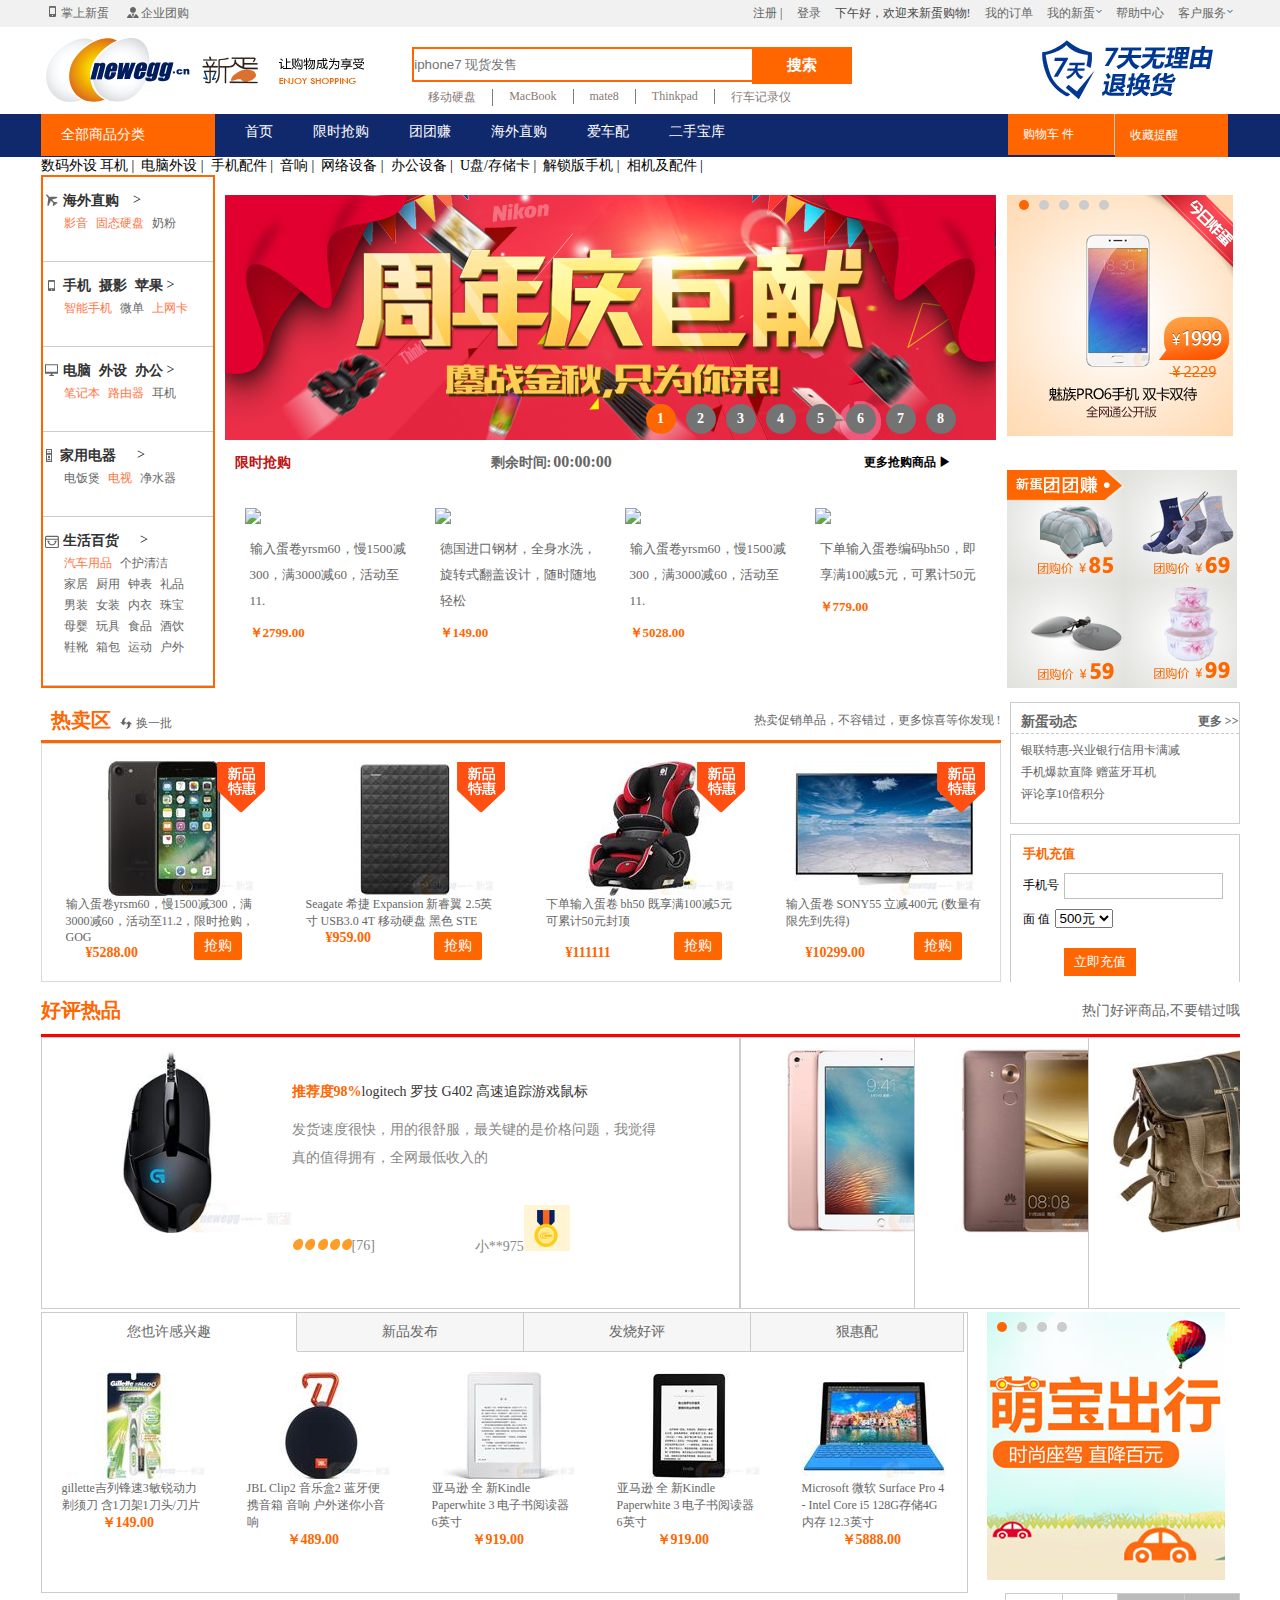
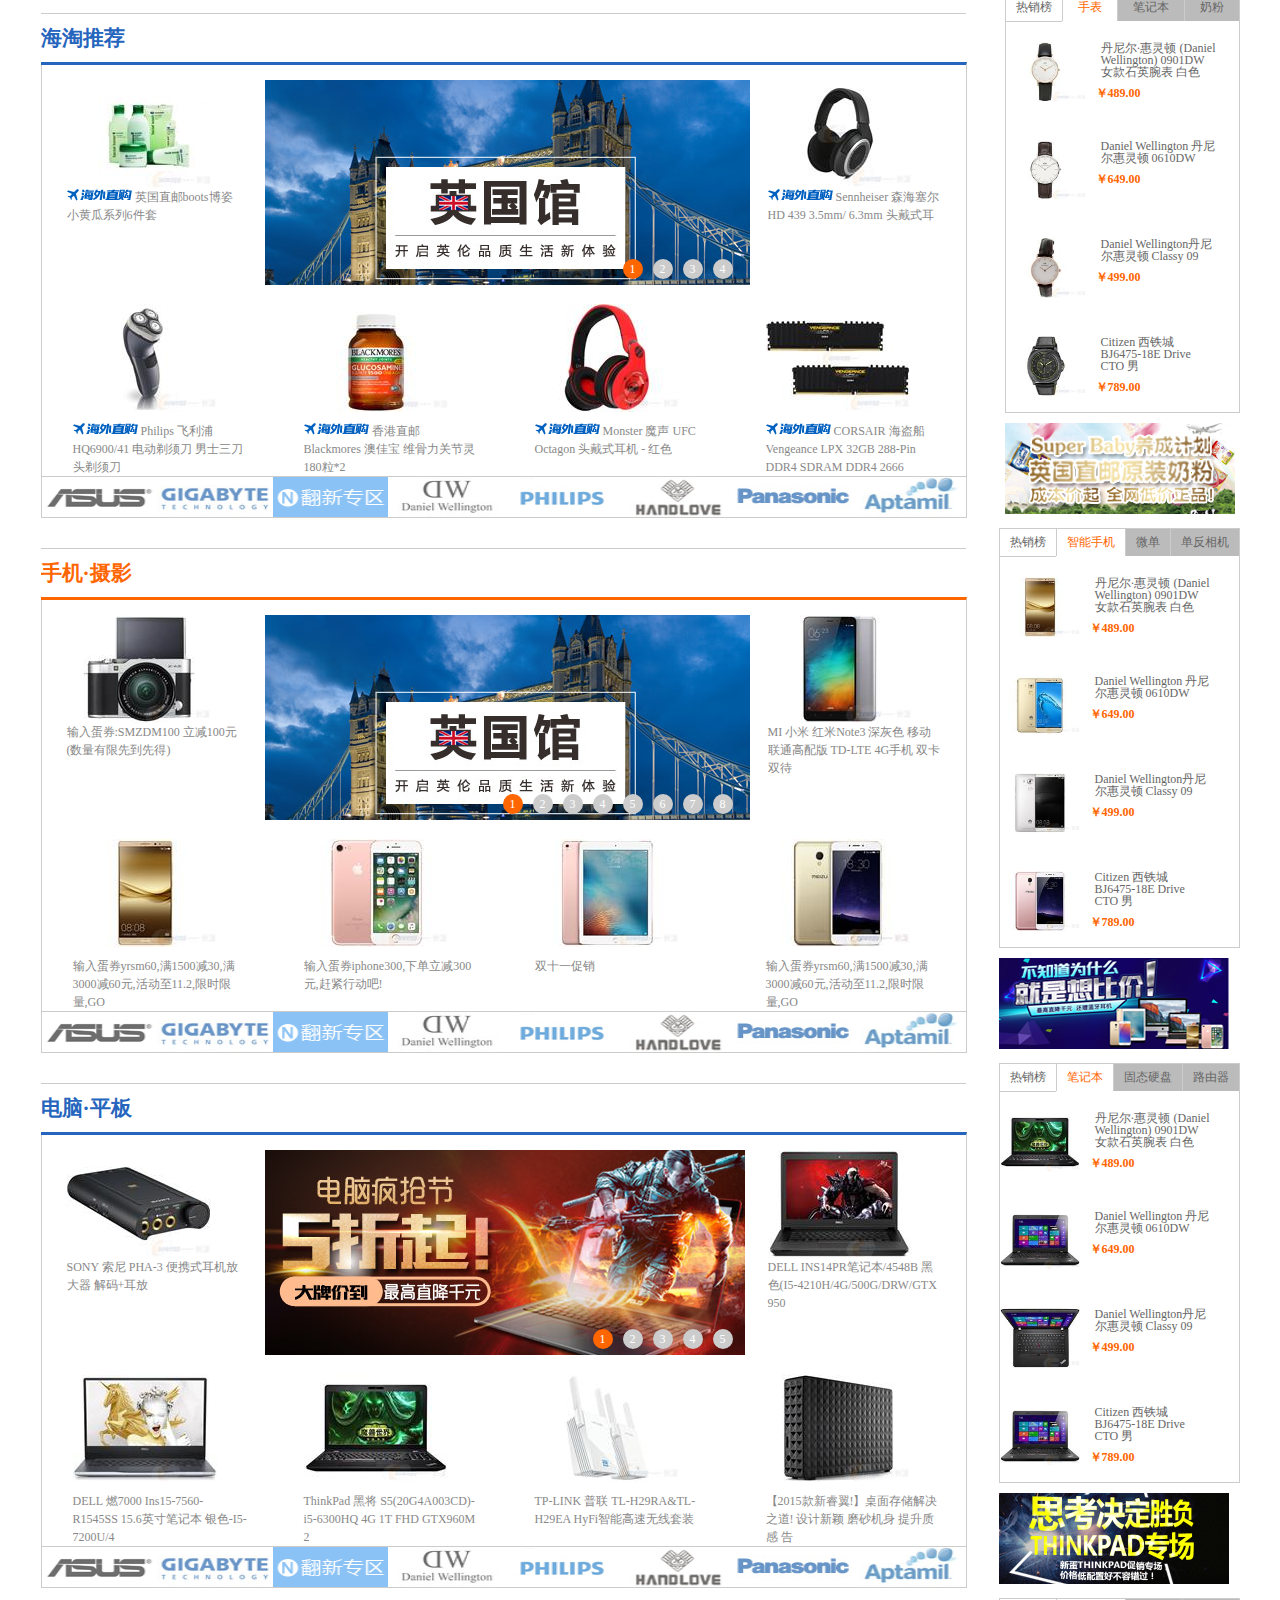
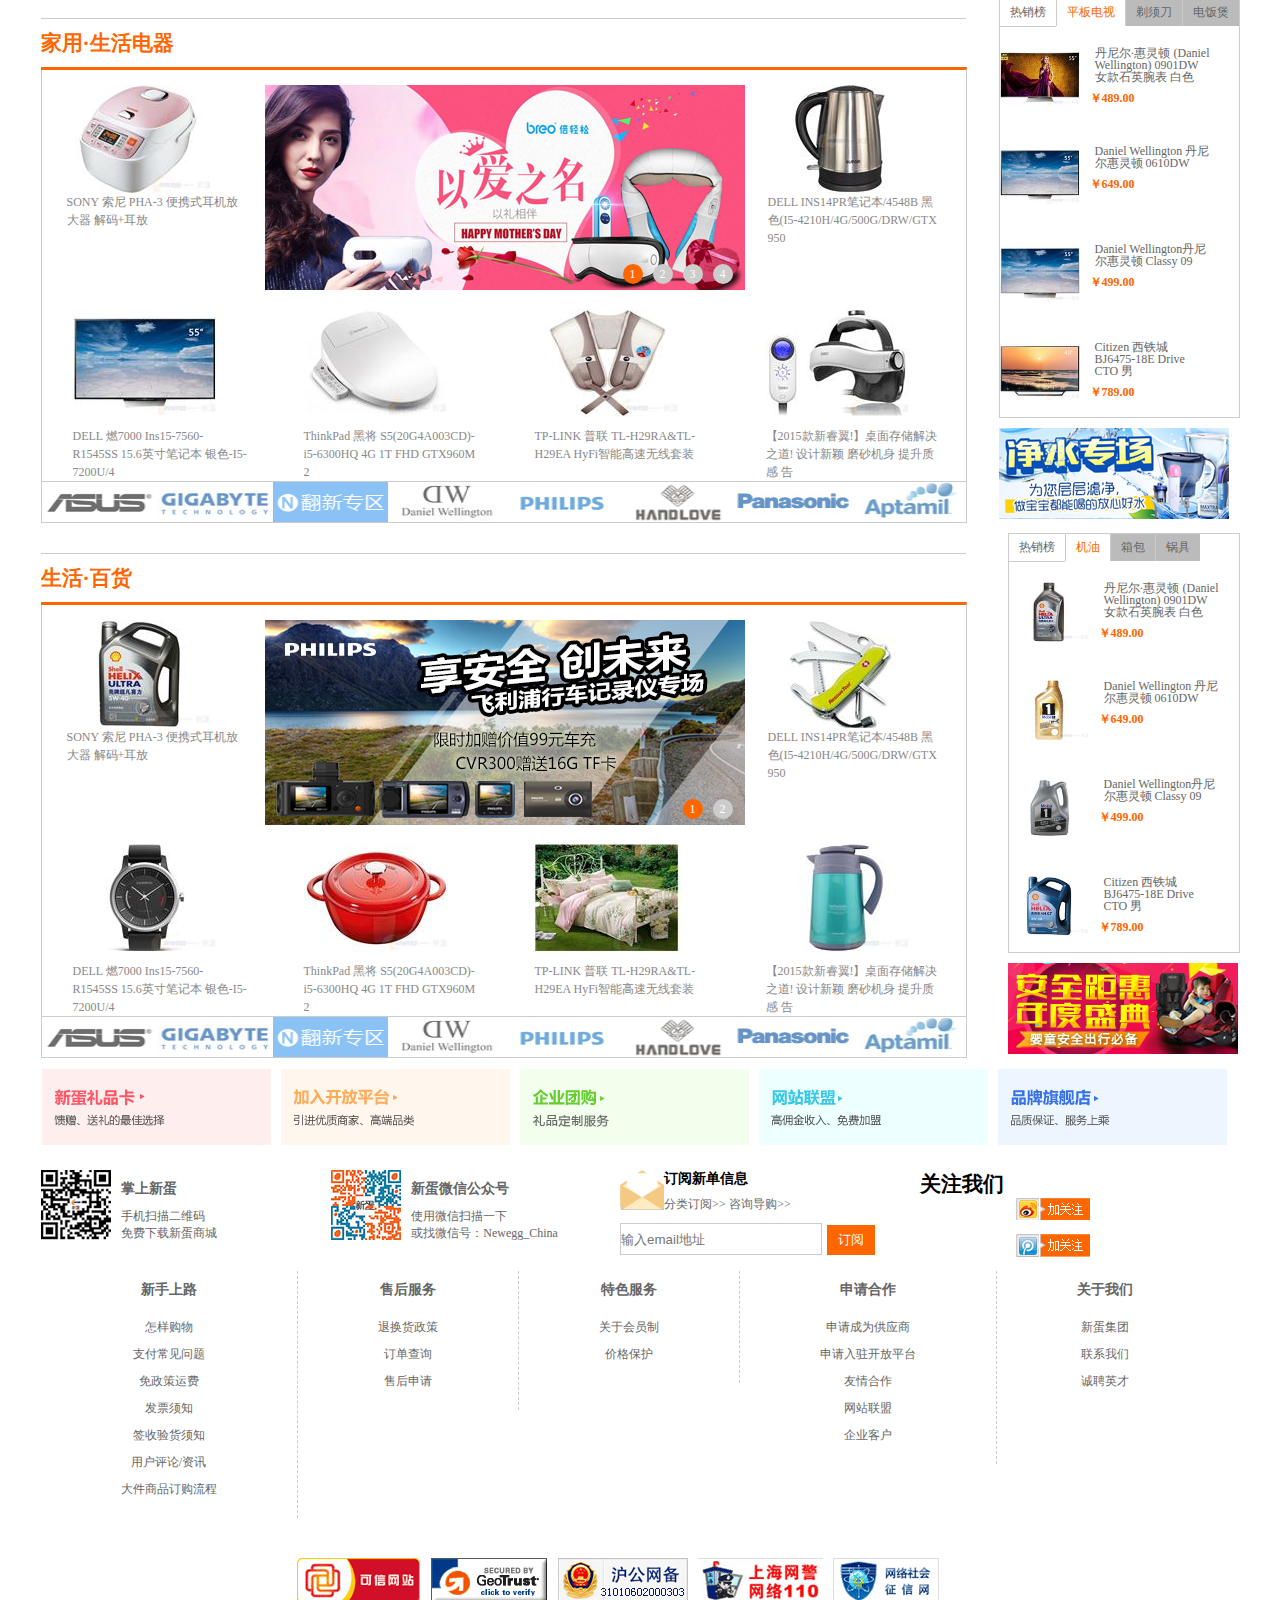
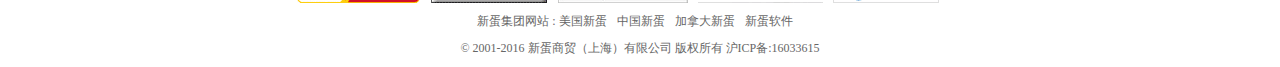
==== commit 1f9b203b: "这是第二次修改" ====
--- a/NewEgg/index.html
+++ b/NewEgg/index.html
@@ -111,11 +111,20 @@
 		<div id="content">
 			<div class="center">
 				<div id="form">
-					<div class="listBox listBox0"></div>
-					<div class="listBox listBox1"></div>
-					<div class="listBox listBox2"></div>
-					<div class="listBox listBox3"></div>
-					<div class="listBox listBox4"></div>
+					<div>
+						<p>
+							<a>数码外设</a>
+							<a>耳机</a>&nbsp;|&nbsp;
+							<a>电脑外设</a>&nbsp;|&nbsp;
+							<a>手机配件</a>&nbsp;|&nbsp;
+							<a>音响</a>&nbsp;|&nbsp;
+							<a>网络设备</a>&nbsp;|&nbsp;
+							<a>办公设备</a>&nbsp;|&nbsp;
+							<a>U盘/存储卡</a>&nbsp;|&nbsp;
+							<a>解锁版手机</a>&nbsp;|&nbsp;
+							<a>相机及配件</a>&nbsp;|&nbsp;
+						</p>
+					</div>
 				</div>
 				<div class="a1">
 					<div class="b1">
--- a/NewEgg/css/main.css
+++ b/NewEgg/css/main.css
@@ -2085,133 +2085,19 @@
 
 
 
-#content .center {
-	position: relative;
-}
-
-#content .center .listBox {
-	*zoom: 1;
-	background: #FFFFFF;
-	position: absolute;
-	top: 0;
-	left: 170px;
-	padding: 20px;
-	display: none;
-	z-index: 1;
-	border: 1px solid #ccc;
-}
-
-#content .center .listBox a {
-	color: #666;
-}
-
-#content .center .listBox a:hover {
-	text-decoration: underline;
-}
-
-#content .center .listBox:after {
-	content: "";
-	visibility: hidden;
-	clear: both;
-	display: block;
-	height: 0;
-}
-
-#content .center .listBox table {
-	font-size: 12px;
-	border-collapse: collapse;
-	width: 560px;
-	float: left;
-}
-
-#content .center .listBox table tr {
-	border: none;
-	line-height: 32px;
-}
-
-#content .center .listBox table tr th {
-	display: table-cell;
-	vertical-align: top;
-	border: none;
-}
-
-#content .center .listBox table tr td {
-	width: 491px;
-	padding-left: 9px;
-	vertical-align: top;
-	border: none;
-}
-
-#content .center .listBox table tr td a {
-	white-space: nowrap;
-}
-
-#content .center .listBox .littleBanner {
-	float: right;
-	width: 201px;
-	margin-left: -8px;
-}
-
-#content .center .listBox .littleBanner> p {
-	font-size: 12px;
-	font-weight: 600;
-	margin-bottom: 3px;
-}
-
-#content .center .listBox .littleBanner a {
-	display: block;
-	float: left;
-	width: 99px;
-	height: 40px;
-	border-bottom: 1px solid #ccc;
-	border-left: 1px solid #ccc;
-	position: relative;
-	overflow: hidden;
-}
-
-#content .center .listBox .littleBanner a:nth-of-type(even) {
-	border-right: 1px solid #ccc;
-}
-
-#content .center .listBox .littleBanner a:nth-of-type(1) {
-	border-top: 1px solid #ccc;
-}
-
-#content .center .listBox .littleBanner a:nth-of-type(2) {
-	border-top: 1px solid #ccc;
-}
-
-#content .center .listBox .littleBanner a img {
-	display: block;
-	position: absolute;
-	top: 0;
-	left: 0;
-}
-
-#content .center .listBox .littleBanner a:hover img {
-	top: -40px;
-}
-
-
-
-
-
-
-
-
-
-
-
-
-
-
-
-
-
-
-
-
-
-
-
-
+
+
+
+
+
+
+
+
+
+
+
+
+
+
+
+
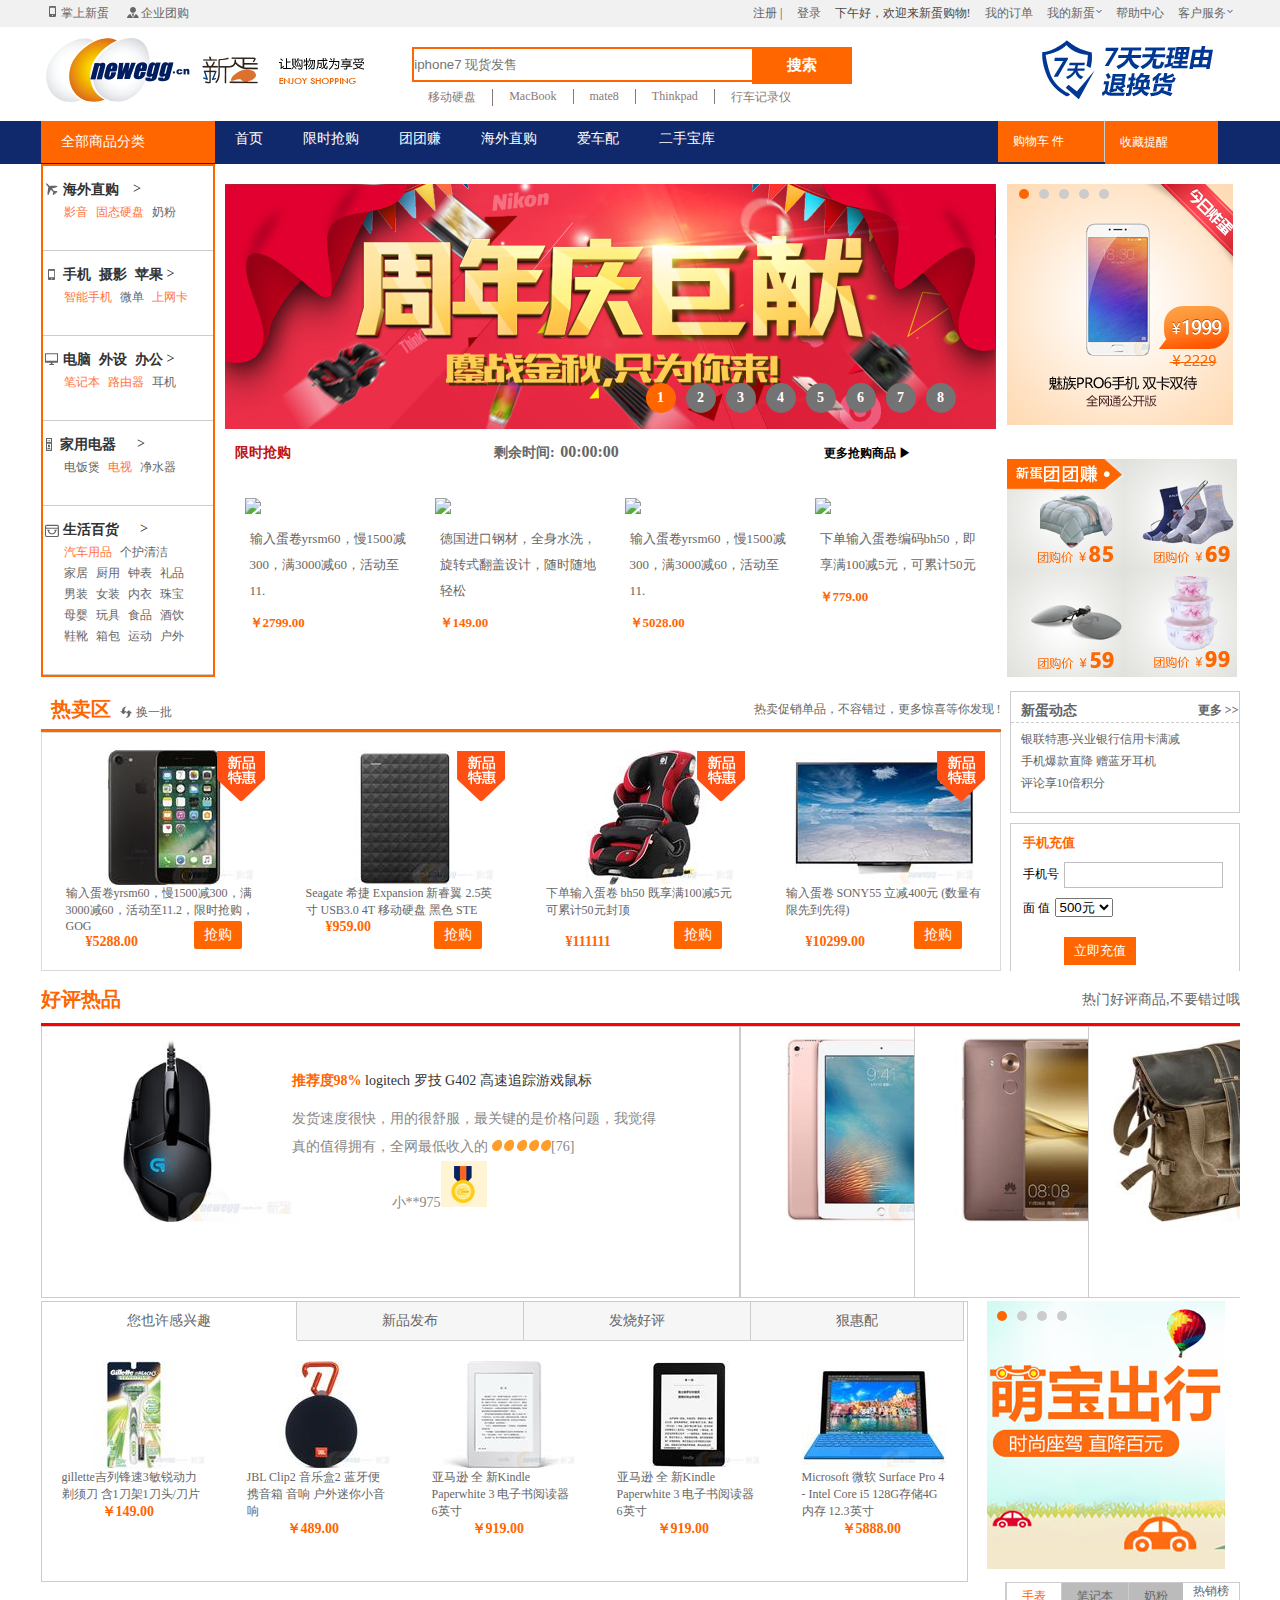
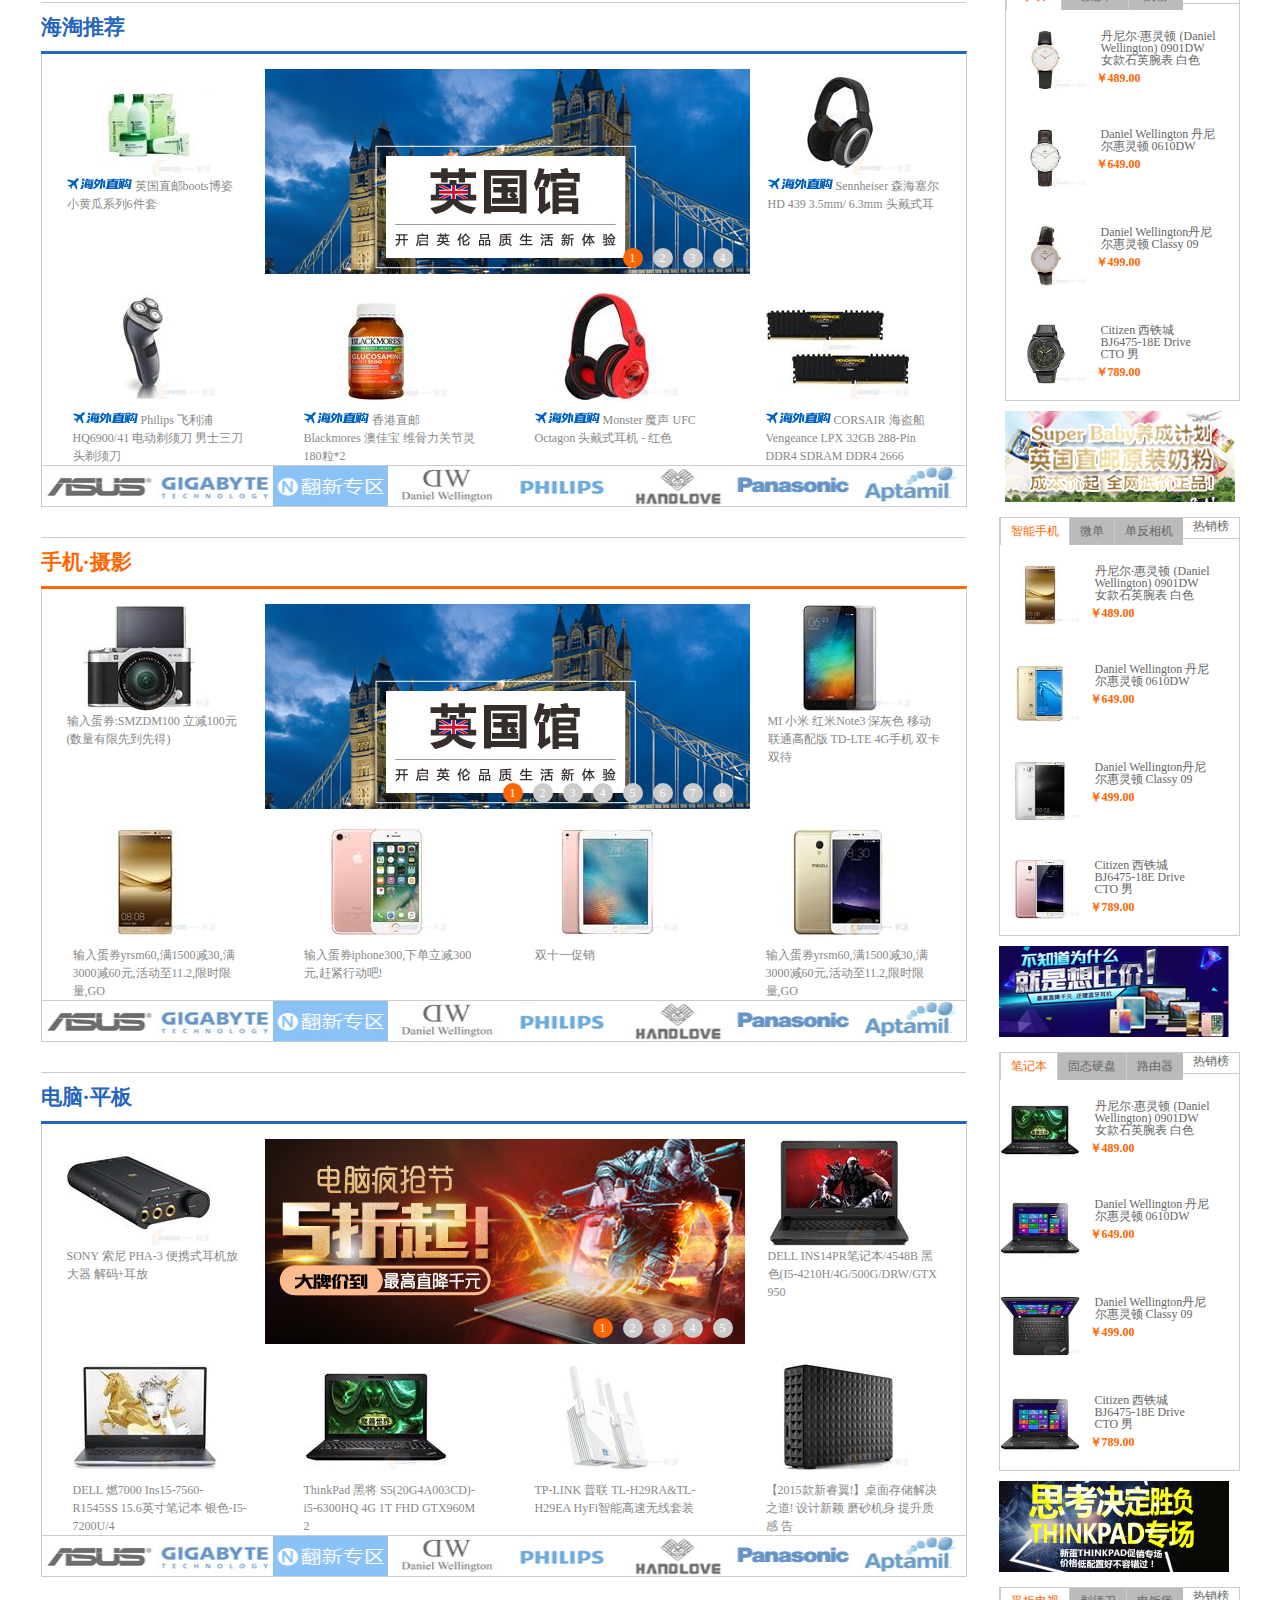
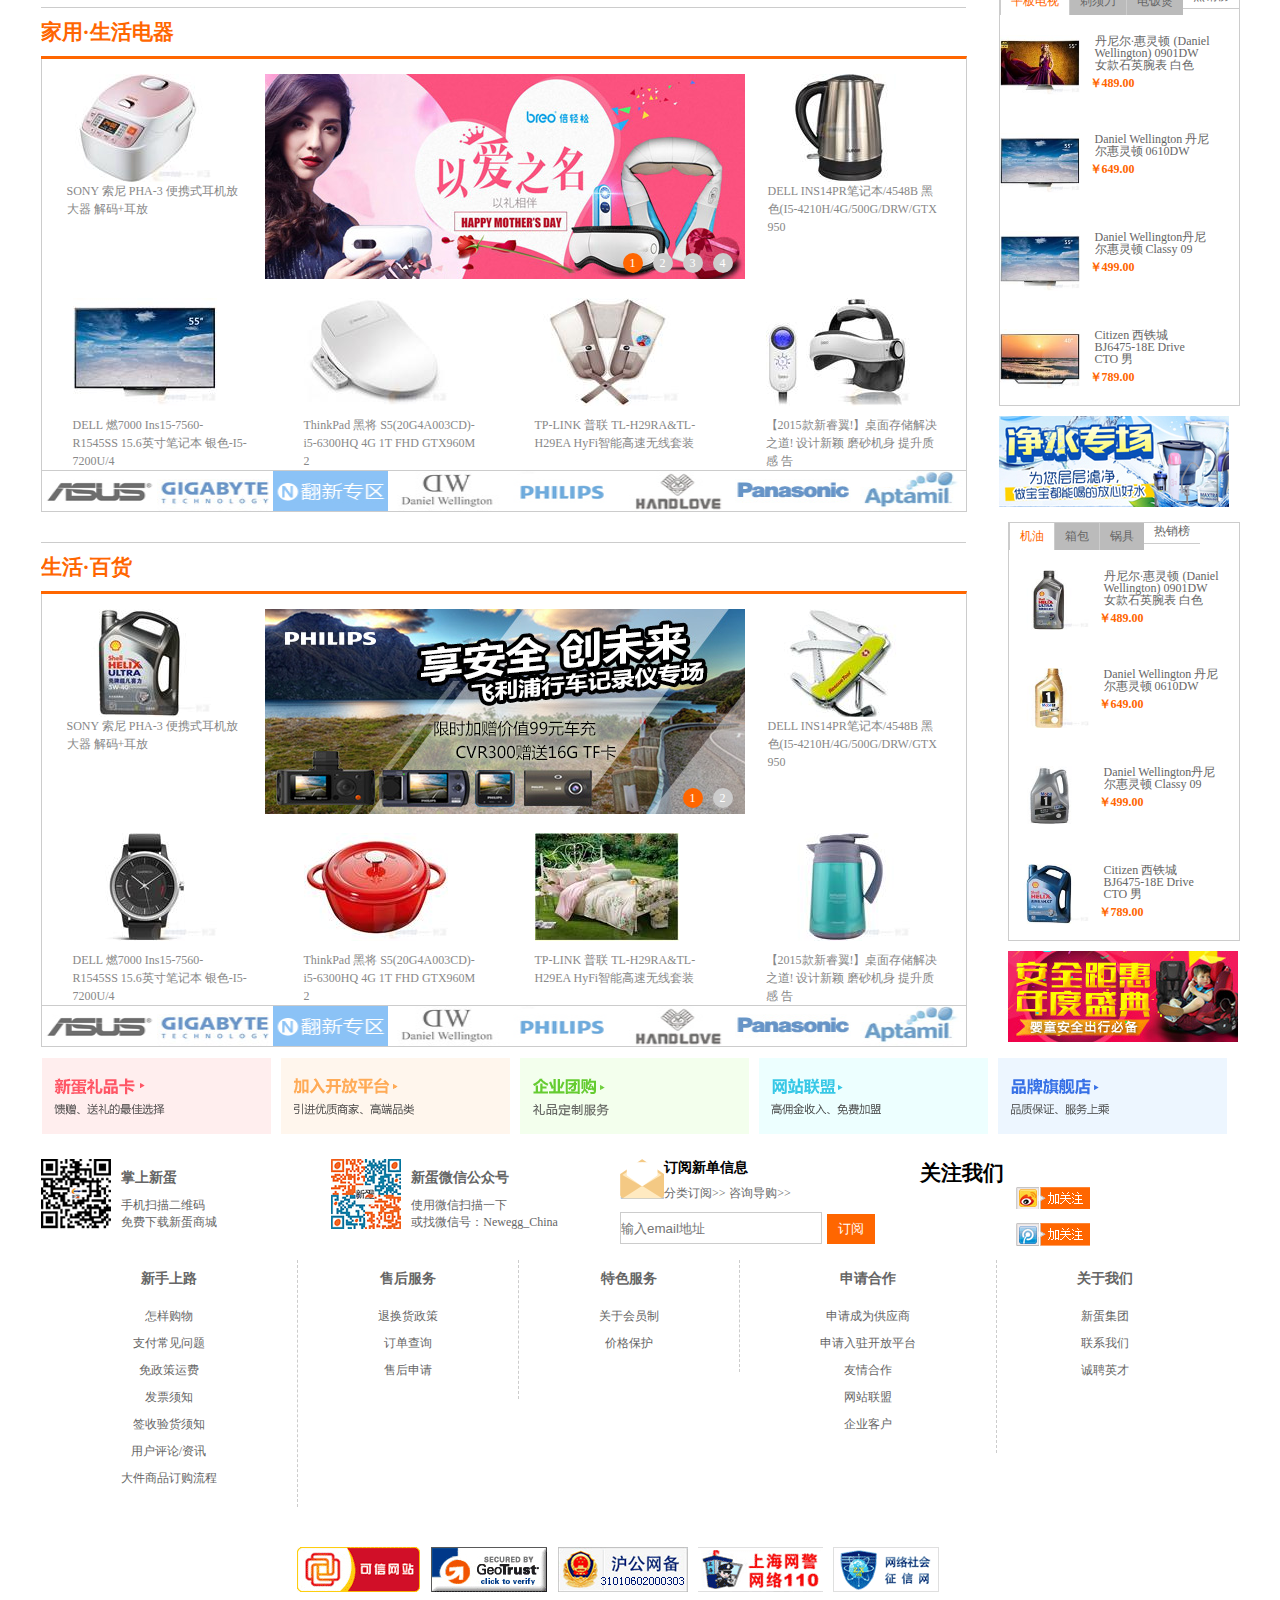
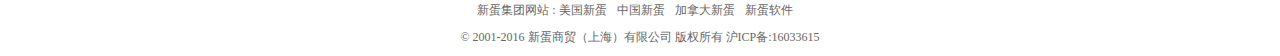
==== commit 0137b5ab: "第三次提交项目" ====
--- a/NewEgg/index.html
+++ b/NewEgg/index.html
@@ -110,21 +110,12 @@
 		</div>
 		<div id="content">
 			<div class="center">
-				<div id="form">
-					<div>
-						<p>
-							<a>数码外设</a>
-							<a>耳机</a>&nbsp;|&nbsp;
-							<a>电脑外设</a>&nbsp;|&nbsp;
-							<a>手机配件</a>&nbsp;|&nbsp;
-							<a>音响</a>&nbsp;|&nbsp;
-							<a>网络设备</a>&nbsp;|&nbsp;
-							<a>办公设备</a>&nbsp;|&nbsp;
-							<a>U盘/存储卡</a>&nbsp;|&nbsp;
-							<a>解锁版手机</a>&nbsp;|&nbsp;
-							<a>相机及配件</a>&nbsp;|&nbsp;
-						</p>
-					</div>
+				<div class="list" id="form">
+					<div class="list0"></div>
+					<div class="list1"></div>
+					<div class="list2"></div>
+					<div class="list3"></div>
+					<div class="list4"></div>
 				</div>
 				<div class="a1">
 					<div class="b1">
--- a/NewEgg/css/main.css
+++ b/NewEgg/css/main.css
@@ -75,7 +75,8 @@
 }
 
 #content .center .a1 .b2 .c1 .d1 {
-	padding: 10px 0 10px 10px;
+	margin: 10px 0 10px 10px;
+	padding: 0;
 }
 
 #content .center .a1 .b2 .c1 .d1 img {
@@ -107,7 +108,7 @@
 }
 
 #content .center .a1 .b2 .c2 .d1 a {
-	margin-left: 250px;
+	margin-left: 200px;
 	font-size: 12px;
 	font-weight: 600;
 }
@@ -2076,28 +2077,57 @@
 	cursor: pointer;
 	margin-bottom: 10px;
 }
-
-
-
-
-
-
-
-
-
-
-
-
-
-
-
-
-
-
-
-
-
-
-
-
-
+#content .center{
+	position: relative;
+}
+#content .center .list{
+	position: absolute;
+	top: 0;
+	left: 180px;
+	background: #fff;
+	z-index: 1;
+}
+#content .center .list>div>div{
+	padding: 20px 10px;
+	overflow: hidden;
+}
+#content .center .list>div>div p{
+	width: 550px;
+	float: left;
+	
+}
+#content .center .list>div>div a{
+	color: #666;
+	font-size: 12px;
+	cursor: pointer;
+}
+#content .center .list>div>div a.first{
+	font-weight: 600;
+	padding: 2px 15px;
+	display: block;
+	float: left;
+}
+#content .center .list>div>div a:hover{
+	text-decoration: underline;
+}
+
+
+
+
+
+
+
+
+
+
+
+
+
+
+
+
+
+
+
+
+
--- a/NewEgg/css/public.css
+++ b/NewEgg/css/public.css
@@ -102,7 +102,7 @@
 
 #header .a2 .center {
 	padding-top: 20px;
-	padding-bottom: 30px;
+	padding-bottom: 10px;
 	background: url(../img/public/p2.png) no-repeat;
 }
 
@@ -224,11 +224,14 @@
 	width: 100%;
 	background: #10286c;
 }
+#header .a2 .center .b2{
+	overflow: hidden;
+}
 #main .a1 .center{
 	overflow: hidden;
 	color: #fff;
 }
-#main .a1 .center p,ul,span{
+#main .a1 .center p{
 	float: left;
 	overflow: hidden;
 }
@@ -273,6 +276,8 @@
 	padding-left: 15px;
 	padding-right: 50px;
 	cursor: pointer;
+	float: left;
+	display: block;
 }
 #footer .a1{
 	overflow: hidden;
